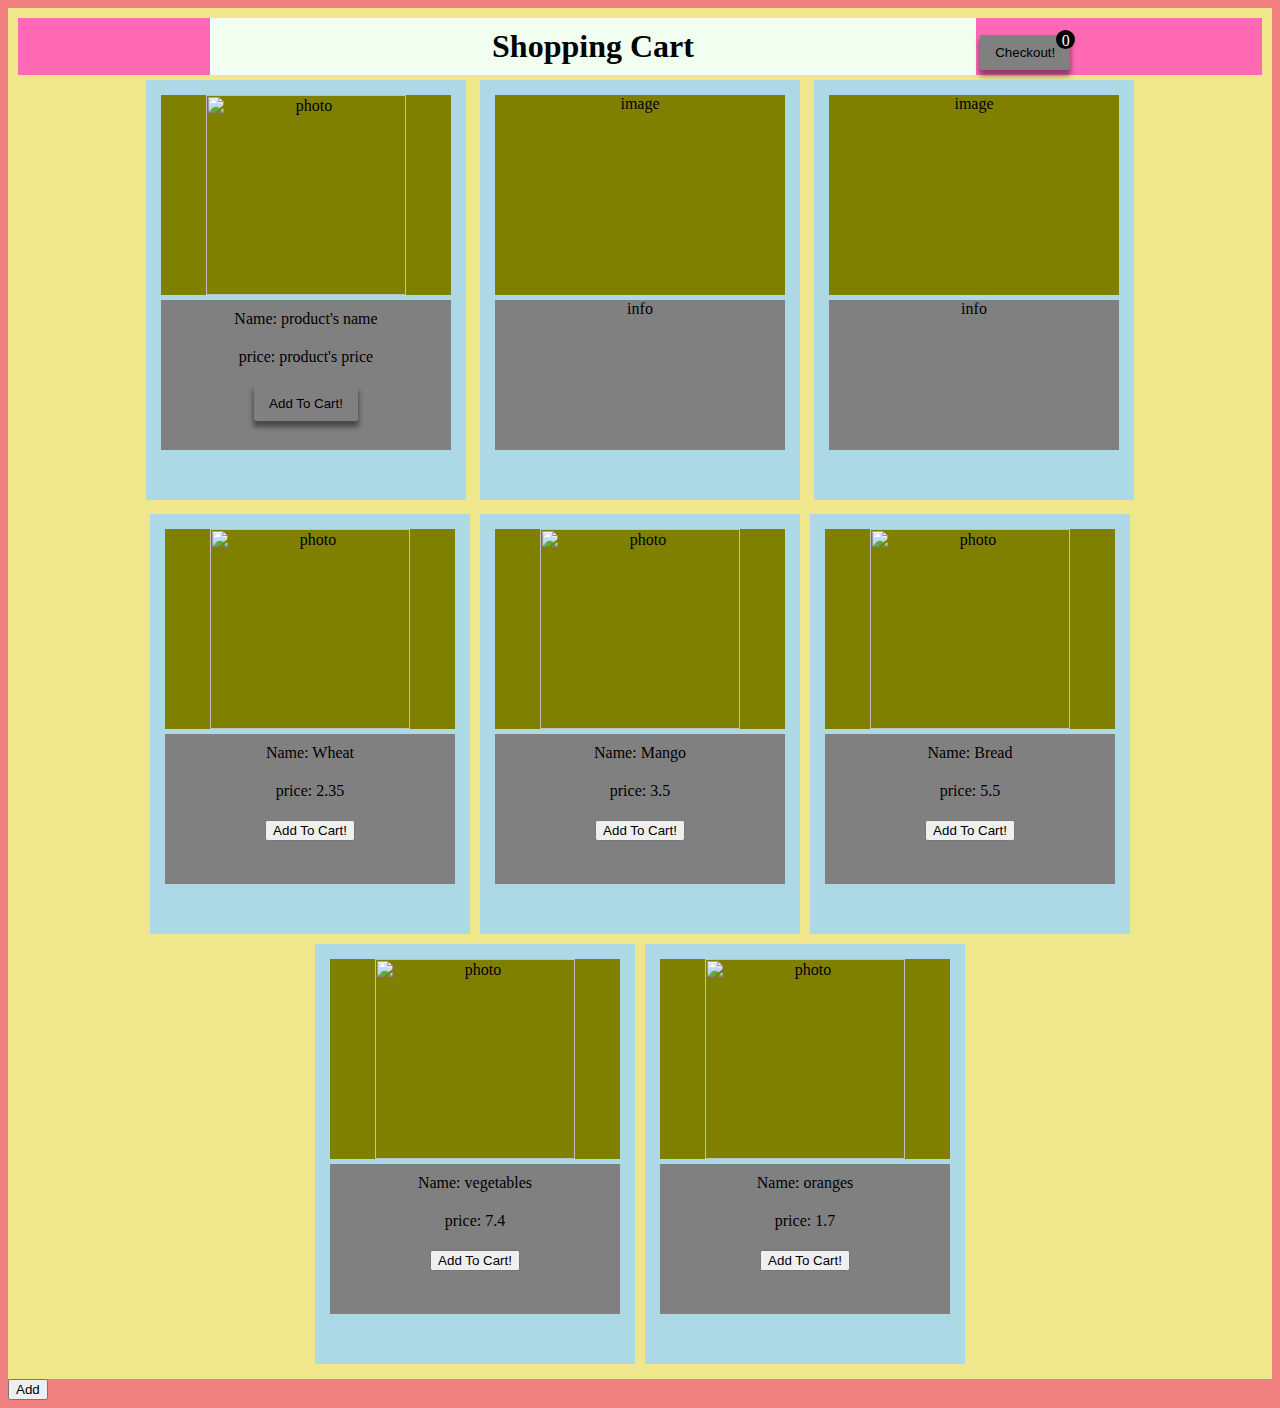
==== index.html @ 9b8176d3 "project updated" ====
<html lang="en">
<head>
    <meta charset="UTF-8">
    <meta name="viewport" content="width=device-width, initial-scale=1.0">
    <meta http-equiv="X-UA-Compatible" content="ie=edge">
    <link rel="stylesheet" href="index.css">
    <script type="text/javascript" defer src="index.js" ></script>
    <title>Document</title>
</head>
<body>
    <div class="container">
        <div class="title-container">
            <h1>Shopping Cart </h1>
            <div style="display: inline-block; position: relative;">
                <button class="checkout-btn" onclick="onCheckoutClick()">Checkout!</button>
                <div class="babage">0</div>
            </div>
        </div>
        
        <div class="items-Container">
            <div class="image-container">
                <img class="avatar" src="../assets/avatar.png" alt="photo">
            </div>
            <div class="info-container">
                <div class="info">Name: product's name</div>
                <div class="info">price: product's price</div>
                <div class="info"><button class="checkout-btn">Add To Cart!</button></div>
            </div>
        </div>
        <div class="items-Container">
            <div class="image-container">
                image
            </div>
            <div class="info-container">
                info
            </div>
        </div>
        <div class="items-Container">
            <div class="image-container">
                image
            </div>
            <div class="info-container">
                info
            </div>
        </div>
    </div>

    <div class="popup-container">
        <h2>CheckOut!</h2>
        <div class="picked-items">
            <div class="picked-item">
                <table class="items-table">
                    <tr>
                        <td>1</td>
                        <td>testName</td>
                        <td>1.1</td>
                        <td>
                           <input onChange="onQuantityChange(event)" class="quantity" name="quantity" type="number" value="1" min="1" max="10"  style="width: 40px;">
                        </td>
                        <td>
                            <button class="remove-item">remove</button>
                        </td>
                    </tr>

                    <tr>
                        <td>1</td>
                        <td>test</td>
                        <td>2.1</td>
                        <td><input onChange="onQuantityChange(event)" class="quantity" name="quantity" type="number" value="1" min="1" max="10"  style="width: 40px;"></td>
                        <td>
                            <button class="remove-item">remove</button>
                        </td>
                    </tr>
                </table>
                <!--<span>testName</span> <span>tesPrice</span> <input type="number" value="1" min="1" max="10"  style="width: 40px;">-->
            </div>
        </div>

        <div>
            <table class="totals-table">
                <tr>
                    <td>Total Items</td>
                    <td name="total-items">0</td>
                </tr>

                <tr>
                    <td>Total Price</td>
                    <td name="total-price">0</td>
                </tr>
            </table>
            <button class="order-now" onclick="orderNow()">order Now!</button>
        </div>
    </div>

    <div id="background" class="popup_back-Container"></div>

    <div name="addTest">
        <button name="add" >Add</button>
    </div>

    
</body>
</html>
---- index.css ----
body{
    z-index: 0;
    background-color: lightcoral;
    overflow: auto;
}

span{
    margin-left: 20px;
    margin-right: 20px;
}

.container{
    text-align: center;
    background-color: khaki;
    padding: 10px;
    z-index: 1;
    position: relative;
}

.title-container{
    background-color: hotpink;
}

h1{
    background-color: honeydew;
    padding: 10px;
    width: 60%;
    left: 0;
    right: 0;
    margin: auto;
    display: inline-block;
}

.checkout-btn{
    background-color: grey;
    padding: 10px 15px;
    border: none;
    display: inline-block;
    border-radius: 2px;
    margin-left: 100px;
    -webkit-box-shadow: 0px 5px 5px 1px rgba(0,0,0,0.43);
    -moz-box-shadow: 0px 5px 5px 1px rgba(0,0,0,0.43);
    box-shadow: 0px 5px 5px 1px rgba(0,0,0,0.43);
    left: 0;
    right: 0;
    margin: auto;
}

.checkout-btn:hover{
    background-color: khaki;
}

.items-Container{
    background-color: lightblue;
    width: 300px;
    height: 400px;
    overflow: auto;
    display: inline-block;
    padding: 10px;
    margin: 5px;
}

.image-Container{
    background-color: olive;
    width: 290px;
    height: 200px;
    display: block;
    margin: 5px;
    overflow: hidden;
}

.info-container{
    background-color: gray;
    width: 290px;
    height: 150px;
    display: block;
    margin: 5px;
}

.info{
    padding: 10px;
}

.popup-container{
    background-color: khaki;
    width: 50%;
    height: 400px;
    text-align: center;
    right: 0;
    left: 0;
    margin: auto;
    z-index: 3;
    top: 10%;
    position: fixed;
    -webkit-box-shadow: 0px 5px 5px 1px rgba(0,0,0,0.43);
    -moz-box-shadow: 0px 5px 5px 1px rgba(0,0,0,0.43);
    box-shadow: 0px 5px 5px 1px rgba(0,0,0,0.43);
    visibility: hidden;
    opacity: 0;
    overflow: auto;
    transition: all .5s;
}
@media only screen and (max-width: 700px){
    .popup-container{
        width: 90%;
    }
}

.avatar{
    height: inherit;
    width: auto;
}

.popup_back-Container{
    background-color: grey;
    opacity: 0.5;
    width: 100%;
    top: 0;
    bottom: 0;
    z-index: 2;
    visibility: hidden;
    position: fixed;
}

.babage{
    background-color: black;
    color: white;
    width: 15px;
    height: 15px;
    position: absolute;
    top: -5;
    right: -5;
    border-radius: 50%;
    padding: 2px;
}

.picked-items{
    background-color: brown;
    width: 100%;
    overflow: auto;
}

.picked-item{
    padding: 10px;

}

table {
    text-align: center;
    background-color: orange;
    left: 0;
    right: 0;
    margin: auto;
    width: inherit;
    transition: all 1s;
    border-collapse: collapse;
}

tr {
    transition: all 1s;
}

td {
    background-color: orchid;
    width: 80px;
    border: 1px solid black;
}

tr td {
    padding: 0;
}

tr td div {
    max-height: 0;
    overflow: hidden;
    transition: all .5s;
    box-sizing: border-box;
    padding: 0 10px;
}

.active td div{
    max-height: 100px;
    max-height: 100px;
    padding: 10px 10px;
    transition: all 1s;
}


.totals-table{
    margin-top: 10px;
}

.totals-table tr td {
    padding: 10px 40px;
}

.order-now{
    margin-top: 10px;
    background-color: white;
    -webkit-box-shadow: 0px 5px 5px 1px rgba(0,0,0,0.43);
    -moz-box-shadow: 0px 5px 5px 1px rgba(0,0,0,0.43);
    box-shadow: 0px 5px 5px 1px rgba(0,0,0,0.43);
    border: none;
    padding: 10px 80px;
    transition: all .2s;
    border-radius: 4px;
}

.order-now:hover{
    cursor: pointer;
    transform: scale(1);
    font-size: large;
}

.remove-item{
    margin-top: 10px;
    background-color: white;
    -webkit-box-shadow: 0px 5px 5px 1px rgba(0,0,0,0.43);
    -moz-box-shadow: 0px 5px 5px 1px rgba(0,0,0,0.43);
    box-shadow: 0px 5px 5px 1px rgba(0,0,0,0.43);
    border: none;
    padding: 5px 10px;
    transition: all .2s;
    border-radius: 4px;
}

.remove-item:hover{
    cursor: pointer;
    transform: scale(1);
    font-size: large;
}
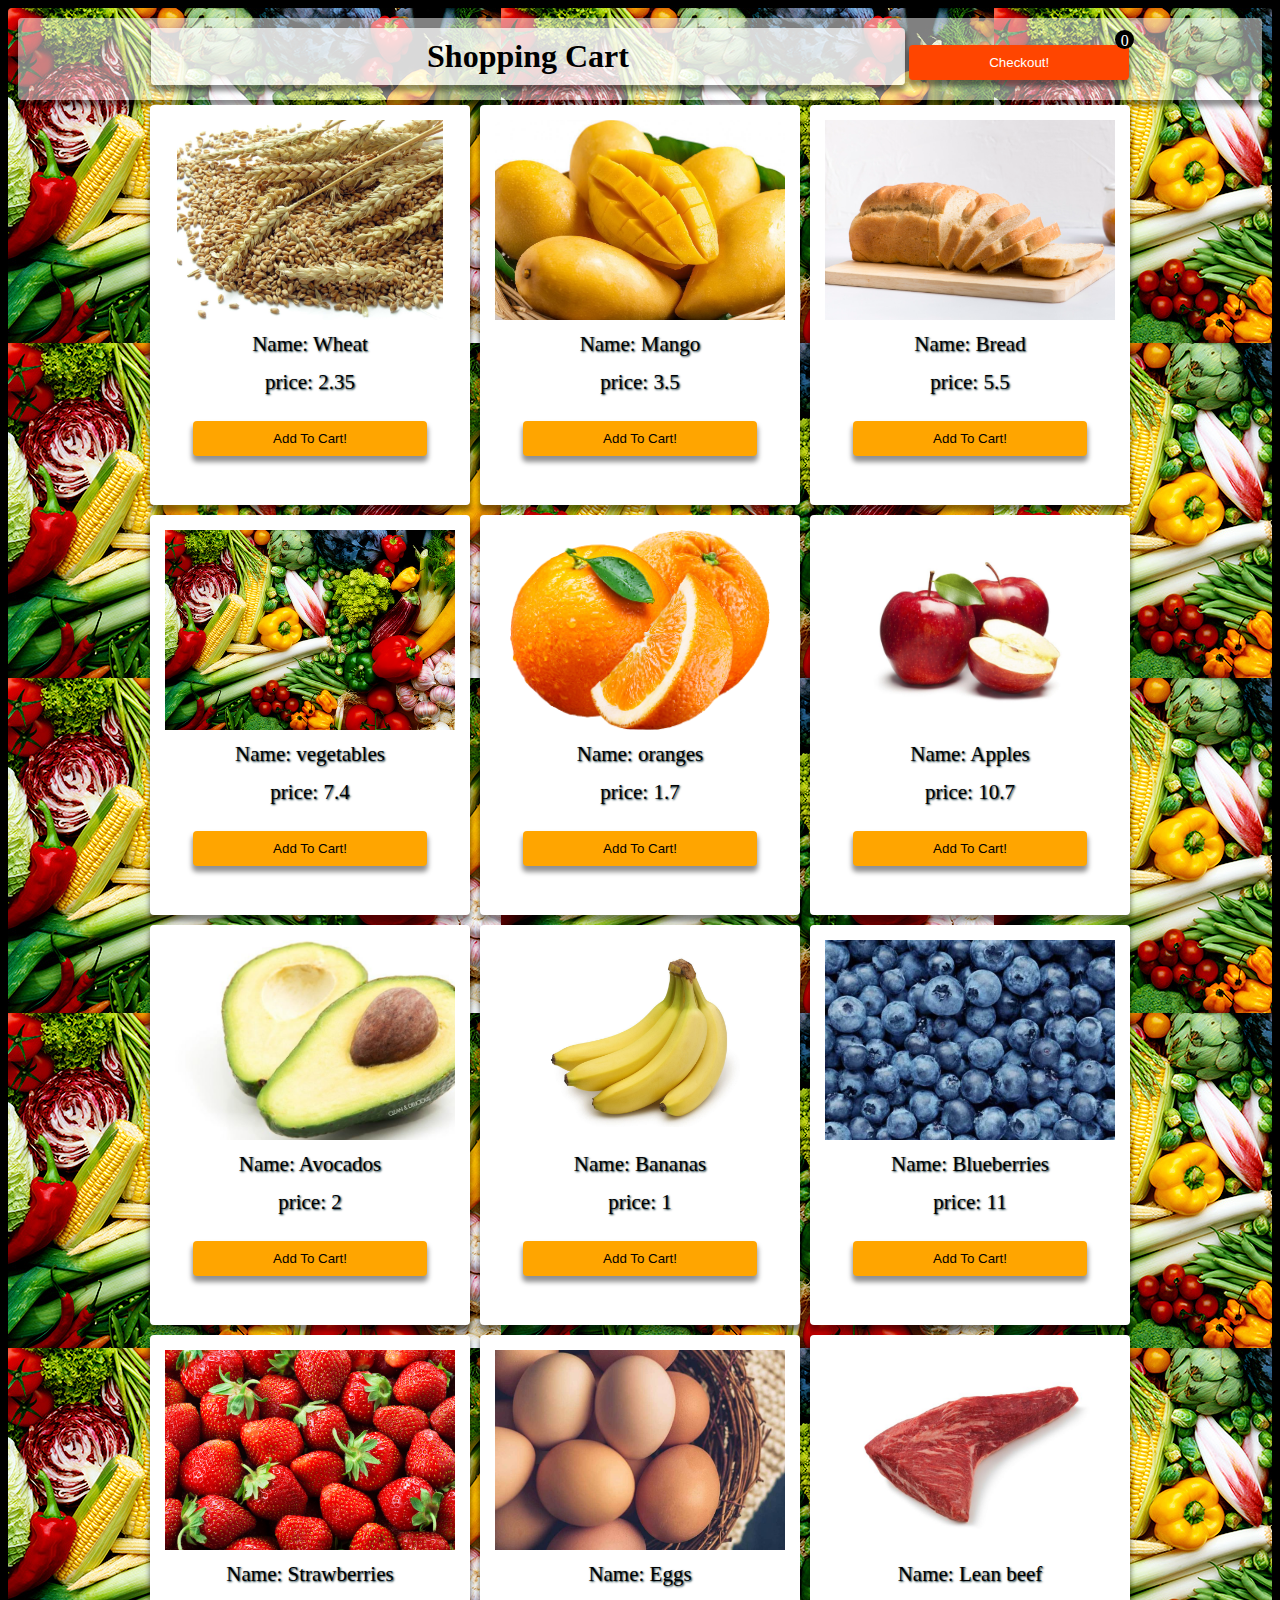
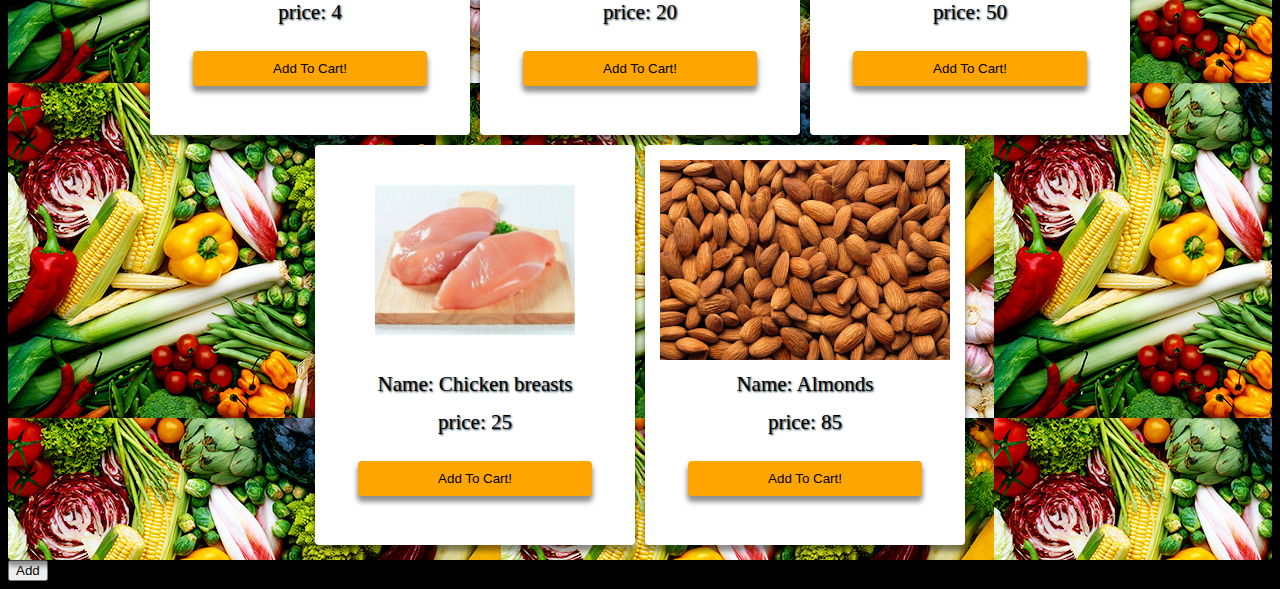
==== commit c7dc7214: "add some products data and remved major bugs." ====
--- a/index.html
+++ b/index.html
@@ -17,6 +17,7 @@
             </div>
         </div>
         
+        <!--
         <div class="items-Container">
             <div class="image-container">
                 <img class="avatar" src="../assets/avatar.png" alt="photo">
@@ -43,6 +44,8 @@
                 info
             </div>
         </div>
+
+            -->
     </div>
 
     <div class="popup-container">
--- a/index.css
+++ b/index.css
@@ -1,7 +1,12 @@
+:root{
+    --border-radius: 4px;
+}
+
+
 body{
     z-index: 0;
-    background-color: lightcoral;
     overflow: auto;
+    background-color: black;
 }
 
 span{
@@ -11,28 +16,41 @@
 
 .container{
     text-align: center;
-    background-color: khaki;
     padding: 10px;
     z-index: 1;
     position: relative;
+    border-radius: 4px;
+    background-image: url(images/intro_cream_of_crop.jpg);
+    -webkit-box-shadow: 0px 5px 5px 1px rgba(0,0,0,0.43);
+    -moz-box-shadow: 0px 5px 5px 1px rgba(0,0,0,0.43);
+    box-shadow: 0px 5px 5px 1px rgba(0,0,0,0.43);
 }
 
 .title-container{
-    background-color: hotpink;
+    background: rgba(255, 255, 255, 0.5);
+    -webkit-box-shadow: 0px 5px 5px 1px rgba(0,0,0,0.43);
+    -moz-box-shadow: 0px 5px 5px 1px rgba(0,0,0,0.43);
+    box-shadow: 0px 5px 5px 1px rgba(0,0,0,0.43);
+    padding: 10px;
+    border-radius: 4px;
 }
 
 h1{
-    background-color: honeydew;
+    background: rgba(255, 255, 255, 0.7);
     padding: 10px;
     width: 60%;
     left: 0;
     right: 0;
     margin: auto;
     display: inline-block;
-}
-
+    border-radius: var(--border-radius);
+    -webkit-box-shadow: 0px 5px 5px 1px rgba(0,0,0,0.43);
+    -moz-box-shadow: 0px 5px 5px 1px rgba(0,0,0,0.43);
+    box-shadow: 0px 5px 5px 1px rgba(0,0,0,0.43);
+}
+/*
 .checkout-btn{
-    background-color: grey;
+    background-color: white;
     padding: 10px 15px;
     border: none;
     display: inline-block;
@@ -49,19 +67,45 @@
 .checkout-btn:hover{
     background-color: khaki;
 }
+*/
+
+.checkout-btn{
+    margin-top: 10px;
+    margin-bottom: 10px;
+    background-color: orangered;
+    -webkit-box-shadow: 0px 5px 5px 1px rgba(0,0,0,0.43);
+    -moz-box-shadow: 0px 5px 5px 1px rgba(0,0,0,0.43);
+    box-shadow: 0px 5px 5px 1px rgba(0,0,0,0.43);
+    border: none;
+    padding: 10px 80px;
+    transition: all .2s;
+    border-radius: 4px;
+    color: white;
+}
+
+.checkout-btn:hover{
+    cursor: pointer;
+    transform: scale(1);
+    font-size: large;
+}
+
 
 .items-Container{
-    background-color: lightblue;
+    background-color: white;
     width: 300px;
-    height: 400px;
+    height: 380px;
     overflow: auto;
     display: inline-block;
     padding: 10px;
     margin: 5px;
+    -webkit-box-shadow: 0px 5px 5px 1px rgba(0,0,0,0.43);
+    -moz-box-shadow: 0px 5px 5px 1px rgba(0,0,0,0.43);
+    box-shadow: 0px 5px 5px 1px rgba(0,0,0,0.43);
+    border-radius: 4px;
+    transition: all 1s;
 }
 
 .image-Container{
-    background-color: olive;
     width: 290px;
     height: 200px;
     display: block;
@@ -70,21 +114,30 @@
 }
 
 .info-container{
-    background-color: gray;
     width: 290px;
     height: 150px;
     display: block;
     margin: 5px;
 }
 
+
+.items-Container:hover{
+    transform: scale(1.1);
+    cursor: pointer;
+}
+
+.info-container div{
+    color: black; font-family: 'Rouge Script', cursive; font-size: 21px; font-weight: normal; line-height: 18px;  text-align: center; text-shadow: 1px 1px 2px #082b34;
+}
+
 .info{
     padding: 10px;
 }
 
 .popup-container{
-    background-color: khaki;
+    background-color: white;
     width: 50%;
-    height: 400px;
+    height: 600px;
     text-align: center;
     right: 0;
     left: 0;
@@ -99,7 +152,9 @@
     opacity: 0;
     overflow: auto;
     transition: all .5s;
-}
+    border-radius: 4px;
+}
+
 @media only screen and (max-width: 700px){
     .popup-container{
         width: 90%;
@@ -135,7 +190,6 @@
 }
 
 .picked-items{
-    background-color: brown;
     width: 100%;
     overflow: auto;
 }
@@ -147,23 +201,25 @@
 
 table {
     text-align: center;
-    background-color: orange;
     left: 0;
     right: 0;
     margin: auto;
     width: inherit;
     transition: all 1s;
     border-collapse: collapse;
+
 }
 
 tr {
     transition: all 1s;
+    -webkit-box-shadow: 0px 5px 5px 1px rgba(0,0,0,0.43);
+    -moz-box-shadow: 0px 5px 5px 1px rgba(0,0,0,0.43);
+    box-shadow: 0px 5px 5px 1px rgba(0,0,0,0.43);
 }
 
 td {
-    background-color: orchid;
     width: 80px;
-    border: 1px solid black;
+    border-bottom: 2px solid white;
 }
 
 tr td {
@@ -196,7 +252,8 @@
 
 .order-now{
     margin-top: 10px;
-    background-color: white;
+    margin-bottom: 10px;
+    background-color: orange;
     -webkit-box-shadow: 0px 5px 5px 1px rgba(0,0,0,0.43);
     -moz-box-shadow: 0px 5px 5px 1px rgba(0,0,0,0.43);
     box-shadow: 0px 5px 5px 1px rgba(0,0,0,0.43);
@@ -212,9 +269,11 @@
     font-size: large;
 }
 
+
 .remove-item{
     margin-top: 10px;
-    background-color: white;
+    color: white;
+    background-color: red;
     -webkit-box-shadow: 0px 5px 5px 1px rgba(0,0,0,0.43);
     -moz-box-shadow: 0px 5px 5px 1px rgba(0,0,0,0.43);
     box-shadow: 0px 5px 5px 1px rgba(0,0,0,0.43);
@@ -228,4 +287,27 @@
     cursor: pointer;
     transform: scale(1);
     font-size: large;
+}
+
+.add_to_cart{
+    margin-top: 10px;
+    margin-bottom: 10px;
+    background-color: orange;
+    -webkit-box-shadow: 0px 5px 5px 1px rgba(0,0,0,0.43);
+    -moz-box-shadow: 0px 5px 5px 1px rgba(0,0,0,0.43);
+    box-shadow: 0px 5px 5px 1px rgba(0,0,0,0.43);
+    border: none;
+    padding: 10px 80px;
+    transition: all .2s;
+    border-radius: 4px;
+}
+
+.add_to_cart:hover{
+    cursor: pointer;
+    transform: scale(1);
+    font-size: large;
+}
+
+.picked_item{
+    padding: 10px;
 }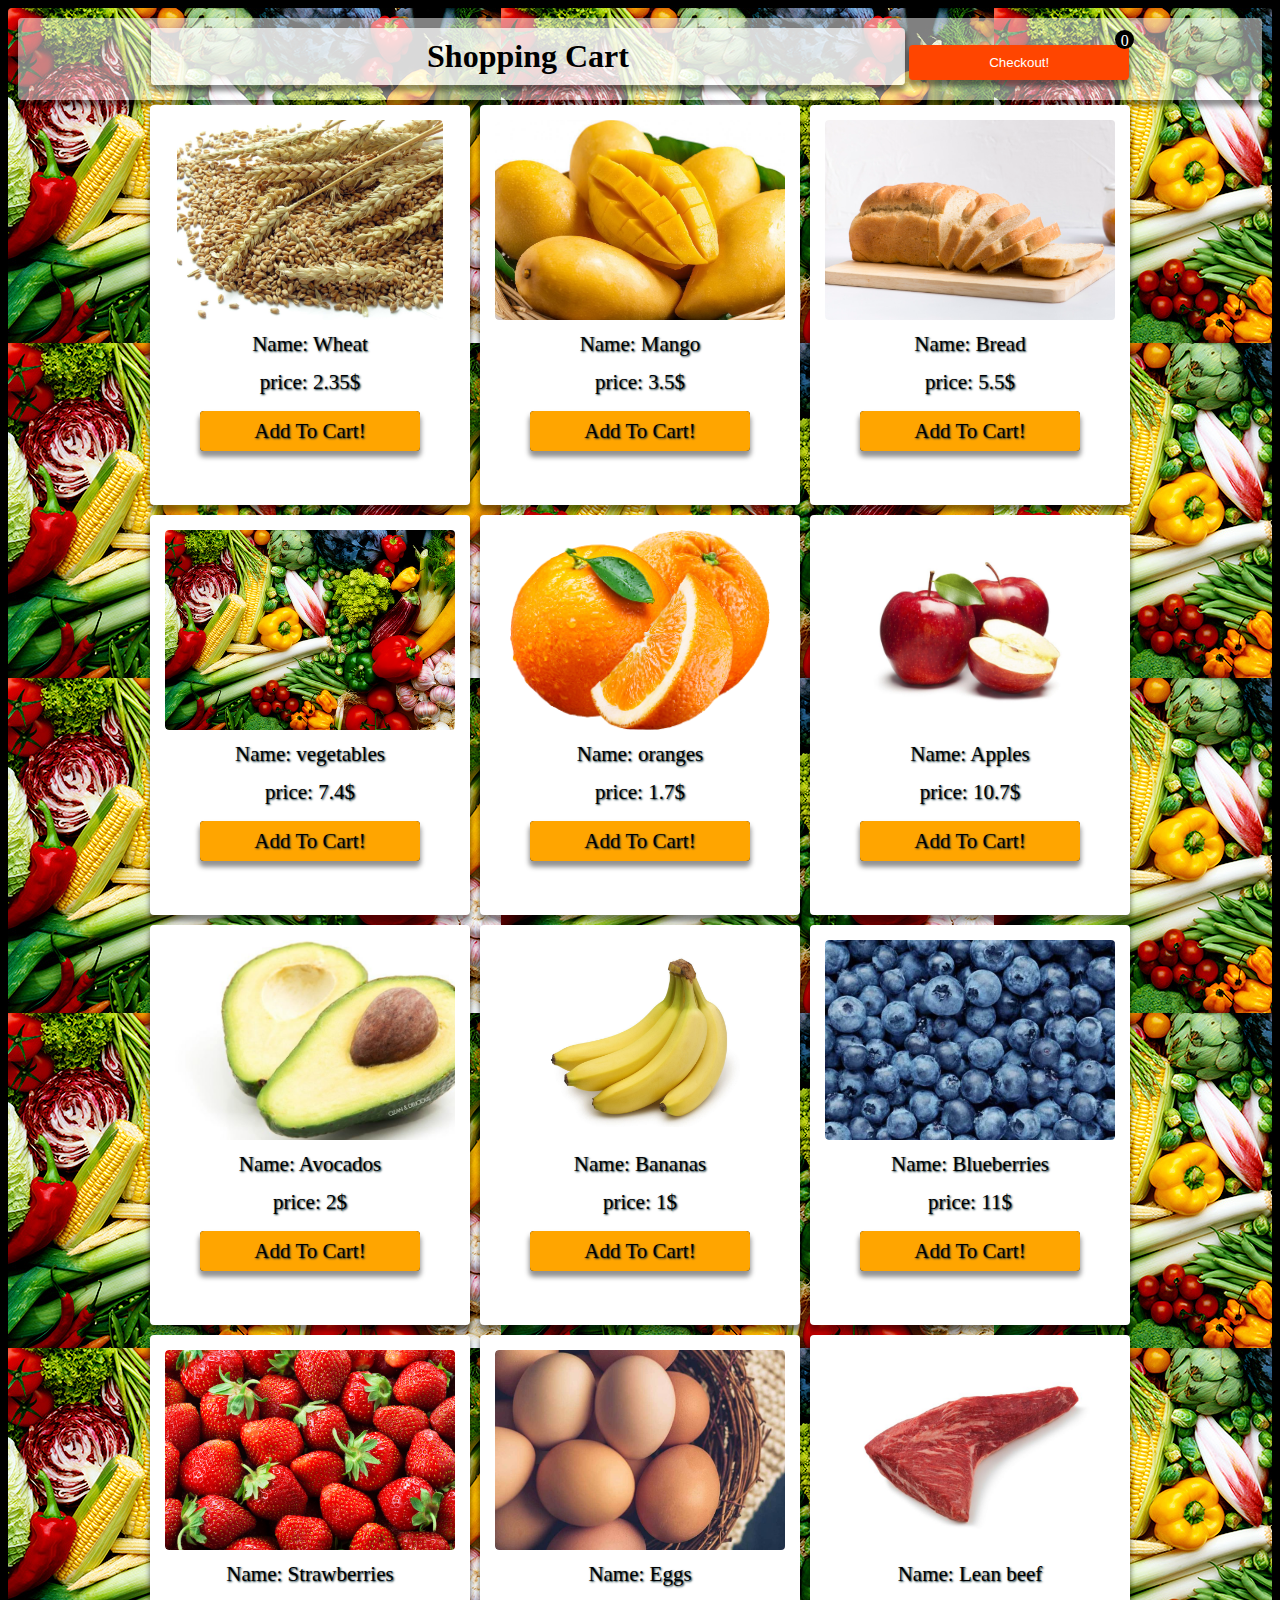
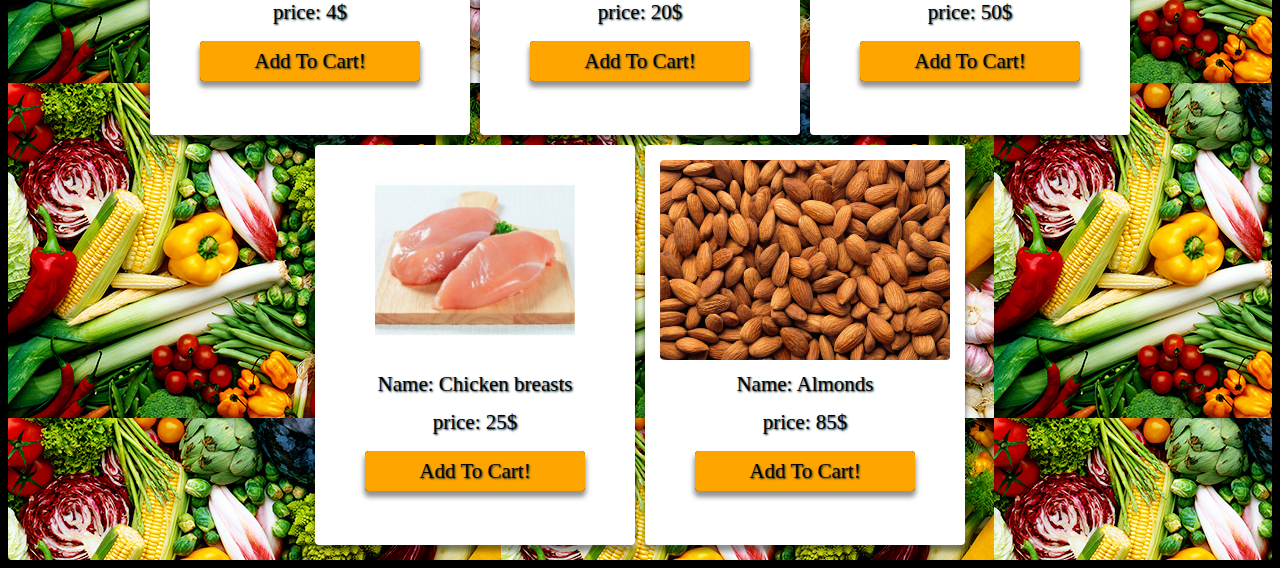
==== commit 5cc8f073: "removed unnecessary statements, cleaned the code and fixed some bugs" ====
--- a/index.html
+++ b/index.html
@@ -16,36 +16,6 @@
                 <div class="babage">0</div>
             </div>
         </div>
-        
-        <!--
-        <div class="items-Container">
-            <div class="image-container">
-                <img class="avatar" src="../assets/avatar.png" alt="photo">
-            </div>
-            <div class="info-container">
-                <div class="info">Name: product's name</div>
-                <div class="info">price: product's price</div>
-                <div class="info"><button class="checkout-btn">Add To Cart!</button></div>
-            </div>
-        </div>
-        <div class="items-Container">
-            <div class="image-container">
-                image
-            </div>
-            <div class="info-container">
-                info
-            </div>
-        </div>
-        <div class="items-Container">
-            <div class="image-container">
-                image
-            </div>
-            <div class="info-container">
-                info
-            </div>
-        </div>
-
-            -->
     </div>
 
     <div class="popup-container">
@@ -75,7 +45,6 @@
                         </td>
                     </tr>
                 </table>
-                <!--<span>testName</span> <span>tesPrice</span> <input type="number" value="1" min="1" max="10"  style="width: 40px;">-->
             </div>
         </div>
 
@@ -91,16 +60,9 @@
                     <td name="total-price">0</td>
                 </tr>
             </table>
-            <button class="order-now" onclick="orderNow()">order Now!</button>
+            <button class="order-now" onclick="orderNow()">Order Now!</button>
         </div>
     </div>
-
     <div id="background" class="popup_back-Container"></div>
-
-    <div name="addTest">
-        <button name="add" >Add</button>
-    </div>
-
-    
 </body>
 </html>--- a/index.css
+++ b/index.css
@@ -1,7 +1,8 @@
 :root{
     --border-radius: 4px;
-}
-
+    --container-z-index: 1;
+    --popup-container-z-index: 10;
+}
 
 body{
     z-index: 0;
@@ -17,13 +18,14 @@
 .container{
     text-align: center;
     padding: 10px;
-    z-index: 1;
+    z-index: var(--container-z-index);
     position: relative;
     border-radius: 4px;
     background-image: url(images/intro_cream_of_crop.jpg);
     -webkit-box-shadow: 0px 5px 5px 1px rgba(0,0,0,0.43);
     -moz-box-shadow: 0px 5px 5px 1px rgba(0,0,0,0.43);
     box-shadow: 0px 5px 5px 1px rgba(0,0,0,0.43);
+    overflow: auto;
 }
 
 .title-container{
@@ -48,26 +50,6 @@
     -moz-box-shadow: 0px 5px 5px 1px rgba(0,0,0,0.43);
     box-shadow: 0px 5px 5px 1px rgba(0,0,0,0.43);
 }
-/*
-.checkout-btn{
-    background-color: white;
-    padding: 10px 15px;
-    border: none;
-    display: inline-block;
-    border-radius: 2px;
-    margin-left: 100px;
-    -webkit-box-shadow: 0px 5px 5px 1px rgba(0,0,0,0.43);
-    -moz-box-shadow: 0px 5px 5px 1px rgba(0,0,0,0.43);
-    box-shadow: 0px 5px 5px 1px rgba(0,0,0,0.43);
-    left: 0;
-    right: 0;
-    margin: auto;
-}
-
-.checkout-btn:hover{
-    background-color: khaki;
-}
-*/
 
 .checkout-btn{
     margin-top: 10px;
@@ -88,7 +70,6 @@
     transform: scale(1);
     font-size: large;
 }
-
 
 .items-Container{
     background-color: white;
@@ -111,6 +92,7 @@
     display: block;
     margin: 5px;
     overflow: hidden;
+    border-radius: 4px;
 }
 
 .info-container{
@@ -118,6 +100,7 @@
     height: 150px;
     display: block;
     margin: 5px;
+    text-align: center;
 }
 
 
@@ -126,8 +109,14 @@
     cursor: pointer;
 }
 
-.info-container div{
-    color: black; font-family: 'Rouge Script', cursive; font-size: 21px; font-weight: normal; line-height: 18px;  text-align: center; text-shadow: 1px 1px 2px #082b34;
+.info-container, .productName, .productPrice{
+    color: black;
+    font-family: 'Rouge Script', cursive;
+    font-size: 21px;
+    font-weight: normal;
+    line-height: 18px;
+    text-align: center;
+    text-shadow: 1px 1px 2px #082b34;
 }
 
 .info{
@@ -137,12 +126,12 @@
 .popup-container{
     background-color: white;
     width: 50%;
-    height: 600px;
+    height: 80%;
     text-align: center;
     right: 0;
     left: 0;
     margin: auto;
-    z-index: 3;
+    z-index: var(--popup-container-z-index);
     top: 10%;
     position: fixed;
     -webkit-box-shadow: 0px 5px 5px 1px rgba(0,0,0,0.43);
@@ -160,10 +149,26 @@
         width: 90%;
     }
 }
+@media only screen and (min-width: 700px) and (max-width: 800px){
+    .popup-container{
+        width: 80%;
+    }
+}
+@media only screen and (min-width: 800px) and (max-width: 900px){
+    .popup-container{
+        width: 70%;
+    }
+}
+@media only screen and (min-width: 900px) and (max-width: 1000px){
+    .popup-container{
+        width: 60%;
+    }
+}
 
 .avatar{
     height: inherit;
     width: auto;
+    border-radius: 4px;
 }
 
 .popup_back-Container{
@@ -241,7 +246,6 @@
     transition: all 1s;
 }
 
-
 .totals-table{
     margin-top: 10px;
 }
@@ -269,7 +273,6 @@
     font-size: large;
 }
 
-
 .remove-item{
     margin-top: 10px;
     color: white;
@@ -289,25 +292,69 @@
     font-size: large;
 }
 
+.picked_item{
+    padding: 10px;
+}
+
+.cartProductImg{
+    width: 50px;
+    height: 40px;
+    border-radius: 4px;
+}
+
 .add_to_cart{
-    margin-top: 10px;
-    margin-bottom: 10px;
+    position: relative;
+    width: 220px;
+    height: 40px;
+    background-color: black;
+    transition: all 1s;
+    line-height: 40px;
+    text-align: center;
+    overflow: hidden;
+    border-radius: 4px;
+    left: 0;
+    right: 0;
+    margin: auto;
+    -webkit-box-shadow: 0px 5px 5px 1px rgba(0,0,0,0.43);
+-moz-box-shadow: 0px 5px 5px 1px rgba(0,0,0,0.43);
+box-shadow: 0px 5px 5px 1px rgba(0,0,0,0.43);
+
+}
+
+.add_to_cart:hover{
+    font-size: large;
+    cursor: pointer;
+    transform: scale(1.1);
+}
+
+.imageOK{
+    position: relative;
+    width: calc(inherit - 50%);
+    height: inherit;
+}
+
+.cover{
     background-color: orange;
-    -webkit-box-shadow: 0px 5px 5px 1px rgba(0,0,0,0.43);
-    -moz-box-shadow: 0px 5px 5px 1px rgba(0,0,0,0.43);
-    box-shadow: 0px 5px 5px 1px rgba(0,0,0,0.43);
-    border: none;
-    padding: 10px 80px;
-    transition: all .2s;
-    border-radius: 4px;
-}
-
-.add_to_cart:hover{
-    cursor: pointer;
-    transform: scale(1);
-    font-size: large;
-}
-
-.picked_item{
-    padding: 10px;
-}+    position: absolute;
+    width: inherit;
+    height: inherit;
+    transition: all 1s;
+    text-align: center;
+    line-height: inherit;
+    top: 0;
+    color: black;
+    font-family: 'Rouge Script', cursive;
+    font-size: 21px;
+    font-weight: normal;
+    text-align: center;
+    text-shadow: 1px 1px 2px #082b34;
+    
+}
+
+.moveCover {
+    transition: all 1s;
+    transform: translateX(220px);
+    font-size: large;
+}
+
+
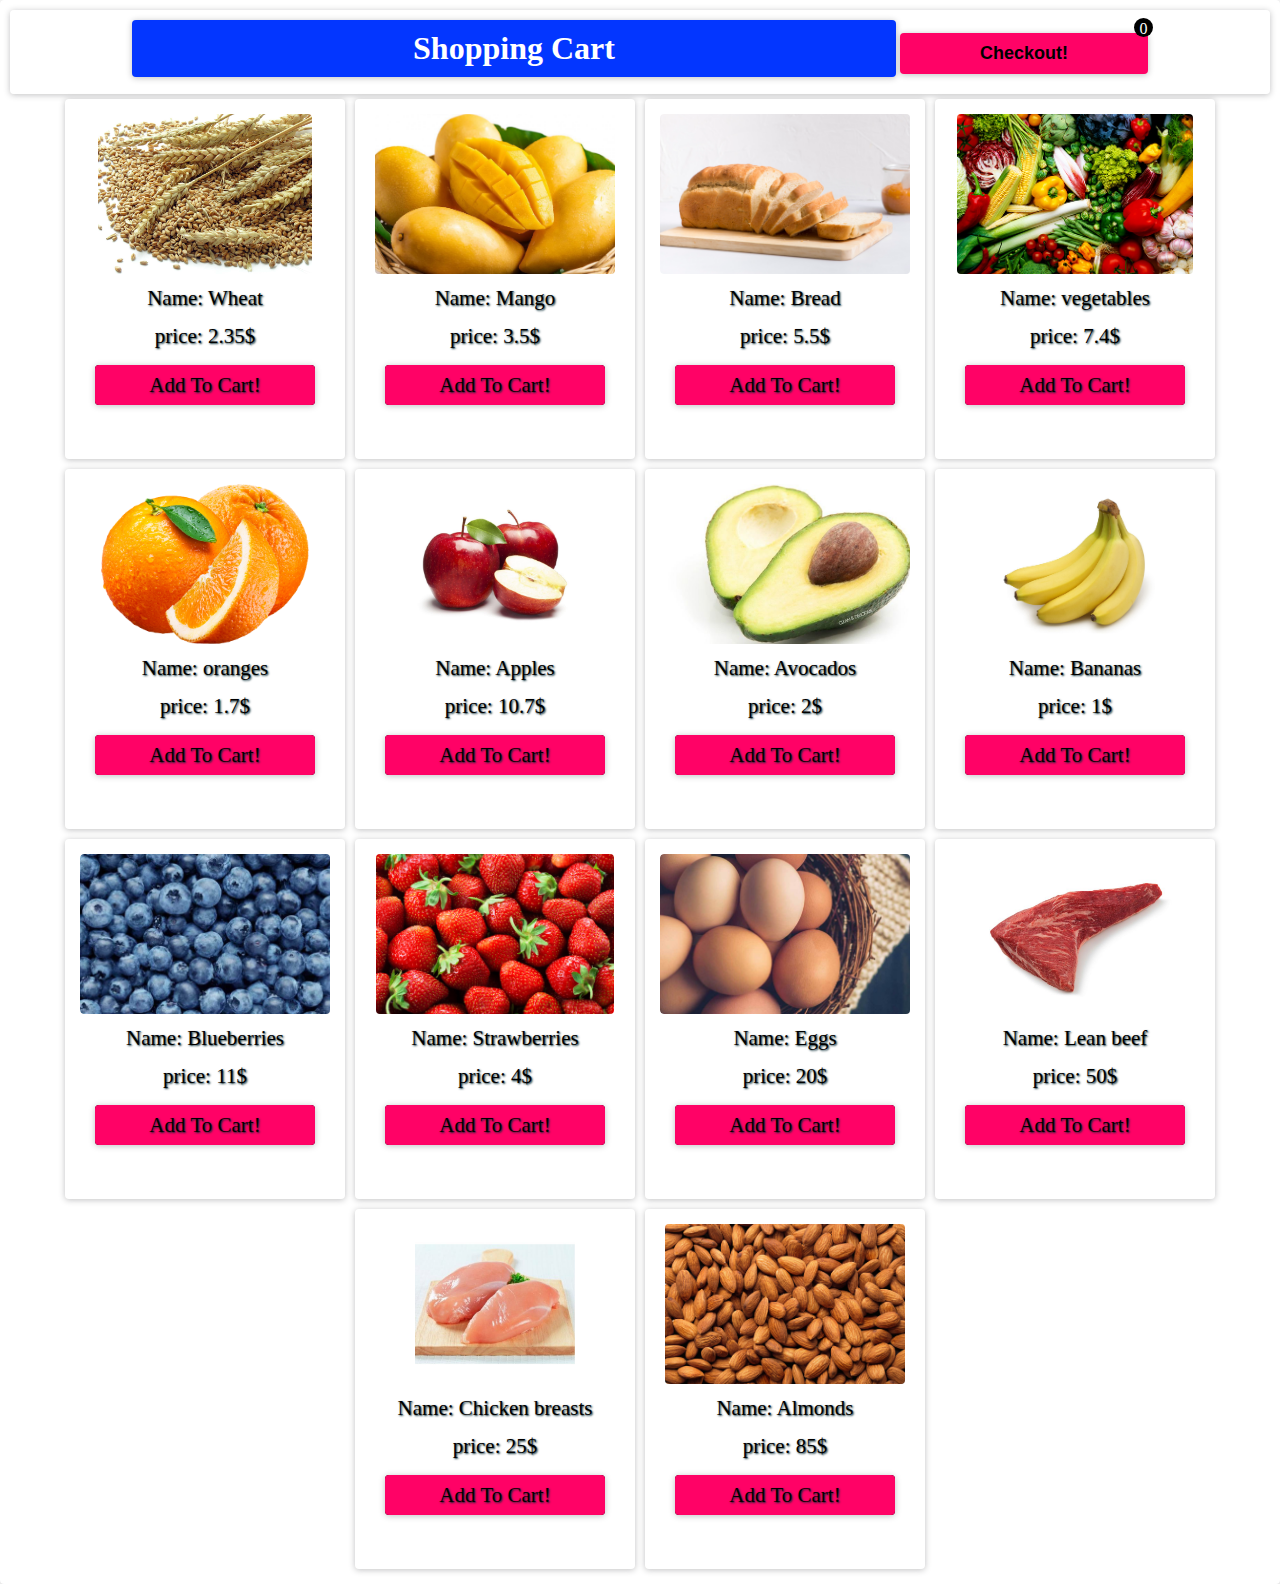
==== commit daffe9c5: "bug fixes." ====
--- a/index.html
+++ b/index.html
@@ -3,6 +3,7 @@
     <meta charset="UTF-8">
     <meta name="viewport" content="width=device-width, initial-scale=1.0">
     <meta http-equiv="X-UA-Compatible" content="ie=edge">
+    <link rel="stylesheet" href="./fontawesome-free-5.12.1-web/css/all.min.css">
     <link rel="stylesheet" href="index.css">
     <script type="text/javascript" defer src="index.js" ></script>
     <title>Document</title>
@@ -19,7 +20,7 @@
     </div>
 
     <div class="popup-container">
-        <h2>CheckOut!</h2>
+        <h2>CheckOut!<i class="fas fa-times" onclick="hideCheckOut()"></i></h2>
         <div class="picked-items">
             <div class="picked-item">
                 <table class="items-table">
--- a/fontawesome-free-5.12.1-web/css/all.min.css
+++ b/fontawesome-free-5.12.1-web/css/all.min.css
@@ -0,0 +1,5 @@
+/*!
+ * Font Awesome Free 5.12.1 by @fontawesome - https://fontawesome.com
+ * License - https://fontawesome.com/license/free (Icons: CC BY 4.0, Fonts: SIL OFL 1.1, Code: MIT License)
+ */
+.fa,.fab,.fad,.fal,.far,.fas{-moz-osx-font-smoothing:grayscale;-webkit-font-smoothing:antialiased;display:inline-block;font-style:normal;font-variant:normal;text-rendering:auto;line-height:1}.fa-lg{font-size:1.33333em;line-height:.75em;vertical-align:-.0667em}.fa-xs{font-size:.75em}.fa-sm{font-size:.875em}.fa-1x{font-size:1em}.fa-2x{font-size:2em}.fa-3x{font-size:3em}.fa-4x{font-size:4em}.fa-5x{font-size:5em}.fa-6x{font-size:6em}.fa-7x{font-size:7em}.fa-8x{font-size:8em}.fa-9x{font-size:9em}.fa-10x{font-size:10em}.fa-fw{text-align:center;width:1.25em}.fa-ul{list-style-type:none;margin-left:2.5em;padding-left:0}.fa-ul>li{position:relative}.fa-li{left:-2em;position:absolute;text-align:center;width:2em;line-height:inherit}.fa-border{border:.08em solid #eee;border-radius:.1em;padding:.2em .25em .15em}.fa-pull-left{float:left}.fa-pull-right{float:right}.fa.fa-pull-left,.fab.fa-pull-left,.fal.fa-pull-left,.far.fa-pull-left,.fas.fa-pull-left{margin-right:.3em}.fa.fa-pull-right,.fab.fa-pull-right,.fal.fa-pull-right,.far.fa-pull-right,.fas.fa-pull-right{margin-left:.3em}.fa-spin{-webkit-animation:fa-spin 2s linear infinite;animation:fa-spin 2s linear infinite}.fa-pulse{-webkit-animation:fa-spin 1s steps(8) infinite;animation:fa-spin 1s steps(8) infinite}@-webkit-keyframes fa-spin{0%{-webkit-transform:rotate(0deg);transform:rotate(0deg)}to{-webkit-transform:rotate(1turn);transform:rotate(1turn)}}@keyframes fa-spin{0%{-webkit-transform:rotate(0deg);transform:rotate(0deg)}to{-webkit-transform:rotate(1turn);transform:rotate(1turn)}}.fa-rotate-90{-ms-filter:"progid:DXImageTransform.Microsoft.BasicImage(rotation=1)";-webkit-transform:rotate(90deg);transform:rotate(90deg)}.fa-rotate-180{-ms-filter:"progid:DXImageTransform.Microsoft.BasicImage(rotation=2)";-webkit-transform:rotate(180deg);transform:rotate(180deg)}.fa-rotate-270{-ms-filter:"progid:DXImageTransform.Microsoft.BasicImage(rotation=3)";-webkit-transform:rotate(270deg);transform:rotate(270deg)}.fa-flip-horizontal{-ms-filter:"progid:DXImageTransform.Microsoft.BasicImage(rotation=0, mirror=1)";-webkit-transform:scaleX(-1);transform:scaleX(-1)}.fa-flip-vertical{-webkit-transform:scaleY(-1);transform:scaleY(-1)}.fa-flip-both,.fa-flip-horizontal.fa-flip-vertical,.fa-flip-vertical{-ms-filter:"progid:DXImageTransform.Microsoft.BasicImage(rotation=2, mirror=1)"}.fa-flip-both,.fa-flip-horizontal.fa-flip-vertical{-webkit-transform:scale(-1);transform:scale(-1)}:root .fa-flip-both,:root .fa-flip-horizontal,:root .fa-flip-vertical,:root .fa-rotate-90,:root .fa-rotate-180,:root .fa-rotate-270{-webkit-filter:none;filter:none}.fa-stack{display:inline-block;height:2em;line-height:2em;position:relative;vertical-align:middle;width:2.5em}.fa-stack-1x,.fa-stack-2x{left:0;position:absolute;text-align:center;width:100%}.fa-stack-1x{line-height:inherit}.fa-stack-2x{font-size:2em}.fa-inverse{color:#fff}.fa-500px:before{content:"\f26e"}.fa-accessible-icon:before{content:"\f368"}.fa-accusoft:before{content:"\f369"}.fa-acquisitions-incorporated:before{content:"\f6af"}.fa-ad:before{content:"\f641"}.fa-address-book:before{content:"\f2b9"}.fa-address-card:before{content:"\f2bb"}.fa-adjust:before{content:"\f042"}.fa-adn:before{content:"\f170"}.fa-adobe:before{content:"\f778"}.fa-adversal:before{content:"\f36a"}.fa-affiliatetheme:before{content:"\f36b"}.fa-air-freshener:before{content:"\f5d0"}.fa-airbnb:before{content:"\f834"}.fa-algolia:before{content:"\f36c"}.fa-align-center:before{content:"\f037"}.fa-align-justify:before{content:"\f039"}.fa-align-left:before{content:"\f036"}.fa-align-right:before{content:"\f038"}.fa-alipay:before{content:"\f642"}.fa-allergies:before{content:"\f461"}.fa-amazon:before{content:"\f270"}.fa-amazon-pay:before{content:"\f42c"}.fa-ambulance:before{content:"\f0f9"}.fa-american-sign-language-interpreting:before{content:"\f2a3"}.fa-amilia:before{content:"\f36d"}.fa-anchor:before{content:"\f13d"}.fa-android:before{content:"\f17b"}.fa-angellist:before{content:"\f209"}.fa-angle-double-down:before{content:"\f103"}.fa-angle-double-left:before{content:"\f100"}.fa-angle-double-right:before{content:"\f101"}.fa-angle-double-up:before{content:"\f102"}.fa-angle-down:before{content:"\f107"}.fa-angle-left:before{content:"\f104"}.fa-angle-right:before{content:"\f105"}.fa-angle-up:before{content:"\f106"}.fa-angry:before{content:"\f556"}.fa-angrycreative:before{content:"\f36e"}.fa-angular:before{content:"\f420"}.fa-ankh:before{content:"\f644"}.fa-app-store:before{content:"\f36f"}.fa-app-store-ios:before{content:"\f370"}.fa-apper:before{content:"\f371"}.fa-apple:before{content:"\f179"}.fa-apple-alt:before{content:"\f5d1"}.fa-apple-pay:before{content:"\f415"}.fa-archive:before{content:"\f187"}.fa-archway:before{content:"\f557"}.fa-arrow-alt-circle-down:before{content:"\f358"}.fa-arrow-alt-circle-left:before{content:"\f359"}.fa-arrow-alt-circle-right:before{content:"\f35a"}.fa-arrow-alt-circle-up:before{content:"\f35b"}.fa-arrow-circle-down:before{content:"\f0ab"}.fa-arrow-circle-left:before{content:"\f0a8"}.fa-arrow-circle-right:before{content:"\f0a9"}.fa-arrow-circle-up:before{content:"\f0aa"}.fa-arrow-down:before{content:"\f063"}.fa-arrow-left:before{content:"\f060"}.fa-arrow-right:before{content:"\f061"}.fa-arrow-up:before{content:"\f062"}.fa-arrows-alt:before{content:"\f0b2"}.fa-arrows-alt-h:before{content:"\f337"}.fa-arrows-alt-v:before{content:"\f338"}.fa-artstation:before{content:"\f77a"}.fa-assistive-listening-systems:before{content:"\f2a2"}.fa-asterisk:before{content:"\f069"}.fa-asymmetrik:before{content:"\f372"}.fa-at:before{content:"\f1fa"}.fa-atlas:before{content:"\f558"}.fa-atlassian:before{content:"\f77b"}.fa-atom:before{content:"\f5d2"}.fa-audible:before{content:"\f373"}.fa-audio-description:before{content:"\f29e"}.fa-autoprefixer:before{content:"\f41c"}.fa-avianex:before{content:"\f374"}.fa-aviato:before{content:"\f421"}.fa-award:before{content:"\f559"}.fa-aws:before{content:"\f375"}.fa-baby:before{content:"\f77c"}.fa-baby-carriage:before{content:"\f77d"}.fa-backspace:before{content:"\f55a"}.fa-backward:before{content:"\f04a"}.fa-bacon:before{content:"\f7e5"}.fa-bahai:before{content:"\f666"}.fa-balance-scale:before{content:"\f24e"}.fa-balance-scale-left:before{content:"\f515"}.fa-balance-scale-right:before{content:"\f516"}.fa-ban:before{content:"\f05e"}.fa-band-aid:before{content:"\f462"}.fa-bandcamp:before{content:"\f2d5"}.fa-barcode:before{content:"\f02a"}.fa-bars:before{content:"\f0c9"}.fa-baseball-ball:before{content:"\f433"}.fa-basketball-ball:before{content:"\f434"}.fa-bath:before{content:"\f2cd"}.fa-battery-empty:before{content:"\f244"}.fa-battery-full:before{content:"\f240"}.fa-battery-half:before{content:"\f242"}.fa-battery-quarter:before{content:"\f243"}.fa-battery-three-quarters:before{content:"\f241"}.fa-battle-net:before{content:"\f835"}.fa-bed:before{content:"\f236"}.fa-beer:before{content:"\f0fc"}.fa-behance:before{content:"\f1b4"}.fa-behance-square:before{content:"\f1b5"}.fa-bell:before{content:"\f0f3"}.fa-bell-slash:before{content:"\f1f6"}.fa-bezier-curve:before{content:"\f55b"}.fa-bible:before{content:"\f647"}.fa-bicycle:before{content:"\f206"}.fa-biking:before{content:"\f84a"}.fa-bimobject:before{content:"\f378"}.fa-binoculars:before{content:"\f1e5"}.fa-biohazard:before{content:"\f780"}.fa-birthday-cake:before{content:"\f1fd"}.fa-bitbucket:before{content:"\f171"}.fa-bitcoin:before{content:"\f379"}.fa-bity:before{content:"\f37a"}.fa-black-tie:before{content:"\f27e"}.fa-blackberry:before{content:"\f37b"}.fa-blender:before{content:"\f517"}.fa-blender-phone:before{content:"\f6b6"}.fa-blind:before{content:"\f29d"}.fa-blog:before{content:"\f781"}.fa-blogger:before{content:"\f37c"}.fa-blogger-b:before{content:"\f37d"}.fa-bluetooth:before{content:"\f293"}.fa-bluetooth-b:before{content:"\f294"}.fa-bold:before{content:"\f032"}.fa-bolt:before{content:"\f0e7"}.fa-bomb:before{content:"\f1e2"}.fa-bone:before{content:"\f5d7"}.fa-bong:before{content:"\f55c"}.fa-book:before{content:"\f02d"}.fa-book-dead:before{content:"\f6b7"}.fa-book-medical:before{content:"\f7e6"}.fa-book-open:before{content:"\f518"}.fa-book-reader:before{content:"\f5da"}.fa-bookmark:before{content:"\f02e"}.fa-bootstrap:before{content:"\f836"}.fa-border-all:before{content:"\f84c"}.fa-border-none:before{content:"\f850"}.fa-border-style:before{content:"\f853"}.fa-bowling-ball:before{content:"\f436"}.fa-box:before{content:"\f466"}.fa-box-open:before{content:"\f49e"}.fa-boxes:before{content:"\f468"}.fa-braille:before{content:"\f2a1"}.fa-brain:before{content:"\f5dc"}.fa-bread-slice:before{content:"\f7ec"}.fa-briefcase:before{content:"\f0b1"}.fa-briefcase-medical:before{content:"\f469"}.fa-broadcast-tower:before{content:"\f519"}.fa-broom:before{content:"\f51a"}.fa-brush:before{content:"\f55d"}.fa-btc:before{content:"\f15a"}.fa-buffer:before{content:"\f837"}.fa-bug:before{content:"\f188"}.fa-building:before{content:"\f1ad"}.fa-bullhorn:before{content:"\f0a1"}.fa-bullseye:before{content:"\f140"}.fa-burn:before{content:"\f46a"}.fa-buromobelexperte:before{content:"\f37f"}.fa-bus:before{content:"\f207"}.fa-bus-alt:before{content:"\f55e"}.fa-business-time:before{content:"\f64a"}.fa-buy-n-large:before{content:"\f8a6"}.fa-buysellads:before{content:"\f20d"}.fa-calculator:before{content:"\f1ec"}.fa-calendar:before{content:"\f133"}.fa-calendar-alt:before{content:"\f073"}.fa-calendar-check:before{content:"\f274"}.fa-calendar-day:before{content:"\f783"}.fa-calendar-minus:before{content:"\f272"}.fa-calendar-plus:before{content:"\f271"}.fa-calendar-times:before{content:"\f273"}.fa-calendar-week:before{content:"\f784"}.fa-camera:before{content:"\f030"}.fa-camera-retro:before{content:"\f083"}.fa-campground:before{content:"\f6bb"}.fa-canadian-maple-leaf:before{content:"\f785"}.fa-candy-cane:before{content:"\f786"}.fa-cannabis:before{content:"\f55f"}.fa-capsules:before{content:"\f46b"}.fa-car:before{content:"\f1b9"}.fa-car-alt:before{content:"\f5de"}.fa-car-battery:before{content:"\f5df"}.fa-car-crash:before{content:"\f5e1"}.fa-car-side:before{content:"\f5e4"}.fa-caravan:before{content:"\f8ff"}.fa-caret-down:before{content:"\f0d7"}.fa-caret-left:before{content:"\f0d9"}.fa-caret-right:before{content:"\f0da"}.fa-caret-square-down:before{content:"\f150"}.fa-caret-square-left:before{content:"\f191"}.fa-caret-square-right:before{content:"\f152"}.fa-caret-square-up:before{content:"\f151"}.fa-caret-up:before{content:"\f0d8"}.fa-carrot:before{content:"\f787"}.fa-cart-arrow-down:before{content:"\f218"}.fa-cart-plus:before{content:"\f217"}.fa-cash-register:before{content:"\f788"}.fa-cat:before{content:"\f6be"}.fa-cc-amazon-pay:before{content:"\f42d"}.fa-cc-amex:before{content:"\f1f3"}.fa-cc-apple-pay:before{content:"\f416"}.fa-cc-diners-club:before{content:"\f24c"}.fa-cc-discover:before{content:"\f1f2"}.fa-cc-jcb:before{content:"\f24b"}.fa-cc-mastercard:before{content:"\f1f1"}.fa-cc-paypal:before{content:"\f1f4"}.fa-cc-stripe:before{content:"\f1f5"}.fa-cc-visa:before{content:"\f1f0"}.fa-centercode:before{content:"\f380"}.fa-centos:before{content:"\f789"}.fa-certificate:before{content:"\f0a3"}.fa-chair:before{content:"\f6c0"}.fa-chalkboard:before{content:"\f51b"}.fa-chalkboard-teacher:before{content:"\f51c"}.fa-charging-station:before{content:"\f5e7"}.fa-chart-area:before{content:"\f1fe"}.fa-chart-bar:before{content:"\f080"}.fa-chart-line:before{content:"\f201"}.fa-chart-pie:before{content:"\f200"}.fa-check:before{content:"\f00c"}.fa-check-circle:before{content:"\f058"}.fa-check-double:before{content:"\f560"}.fa-check-square:before{content:"\f14a"}.fa-cheese:before{content:"\f7ef"}.fa-chess:before{content:"\f439"}.fa-chess-bishop:before{content:"\f43a"}.fa-chess-board:before{content:"\f43c"}.fa-chess-king:before{content:"\f43f"}.fa-chess-knight:before{content:"\f441"}.fa-chess-pawn:before{content:"\f443"}.fa-chess-queen:before{content:"\f445"}.fa-chess-rook:before{content:"\f447"}.fa-chevron-circle-down:before{content:"\f13a"}.fa-chevron-circle-left:before{content:"\f137"}.fa-chevron-circle-right:before{content:"\f138"}.fa-chevron-circle-up:before{content:"\f139"}.fa-chevron-down:before{content:"\f078"}.fa-chevron-left:before{content:"\f053"}.fa-chevron-right:before{content:"\f054"}.fa-chevron-up:before{content:"\f077"}.fa-child:before{content:"\f1ae"}.fa-chrome:before{content:"\f268"}.fa-chromecast:before{content:"\f838"}.fa-church:before{content:"\f51d"}.fa-circle:before{content:"\f111"}.fa-circle-notch:before{content:"\f1ce"}.fa-city:before{content:"\f64f"}.fa-clinic-medical:before{content:"\f7f2"}.fa-clipboard:before{content:"\f328"}.fa-clipboard-check:before{content:"\f46c"}.fa-clipboard-list:before{content:"\f46d"}.fa-clock:before{content:"\f017"}.fa-clone:before{content:"\f24d"}.fa-closed-captioning:before{content:"\f20a"}.fa-cloud:before{content:"\f0c2"}.fa-cloud-download-alt:before{content:"\f381"}.fa-cloud-meatball:before{content:"\f73b"}.fa-cloud-moon:before{content:"\f6c3"}.fa-cloud-moon-rain:before{content:"\f73c"}.fa-cloud-rain:before{content:"\f73d"}.fa-cloud-showers-heavy:before{content:"\f740"}.fa-cloud-sun:before{content:"\f6c4"}.fa-cloud-sun-rain:before{content:"\f743"}.fa-cloud-upload-alt:before{content:"\f382"}.fa-cloudscale:before{content:"\f383"}.fa-cloudsmith:before{content:"\f384"}.fa-cloudversify:before{content:"\f385"}.fa-cocktail:before{content:"\f561"}.fa-code:before{content:"\f121"}.fa-code-branch:before{content:"\f126"}.fa-codepen:before{content:"\f1cb"}.fa-codiepie:before{content:"\f284"}.fa-coffee:before{content:"\f0f4"}.fa-cog:before{content:"\f013"}.fa-cogs:before{content:"\f085"}.fa-coins:before{content:"\f51e"}.fa-columns:before{content:"\f0db"}.fa-comment:before{content:"\f075"}.fa-comment-alt:before{content:"\f27a"}.fa-comment-dollar:before{content:"\f651"}.fa-comment-dots:before{content:"\f4ad"}.fa-comment-medical:before{content:"\f7f5"}.fa-comment-slash:before{content:"\f4b3"}.fa-comments:before{content:"\f086"}.fa-comments-dollar:before{content:"\f653"}.fa-compact-disc:before{content:"\f51f"}.fa-compass:before{content:"\f14e"}.fa-compress:before{content:"\f066"}.fa-compress-alt:before{content:"\f422"}.fa-compress-arrows-alt:before{content:"\f78c"}.fa-concierge-bell:before{content:"\f562"}.fa-confluence:before{content:"\f78d"}.fa-connectdevelop:before{content:"\f20e"}.fa-contao:before{content:"\f26d"}.fa-cookie:before{content:"\f563"}.fa-cookie-bite:before{content:"\f564"}.fa-copy:before{content:"\f0c5"}.fa-copyright:before{content:"\f1f9"}.fa-cotton-bureau:before{content:"\f89e"}.fa-couch:before{content:"\f4b8"}.fa-cpanel:before{content:"\f388"}.fa-creative-commons:before{content:"\f25e"}.fa-creative-commons-by:before{content:"\f4e7"}.fa-creative-commons-nc:before{content:"\f4e8"}.fa-creative-commons-nc-eu:before{content:"\f4e9"}.fa-creative-commons-nc-jp:before{content:"\f4ea"}.fa-creative-commons-nd:before{content:"\f4eb"}.fa-creative-commons-pd:before{content:"\f4ec"}.fa-creative-commons-pd-alt:before{content:"\f4ed"}.fa-creative-commons-remix:before{content:"\f4ee"}.fa-creative-commons-sa:before{content:"\f4ef"}.fa-creative-commons-sampling:before{content:"\f4f0"}.fa-creative-commons-sampling-plus:before{content:"\f4f1"}.fa-creative-commons-share:before{content:"\f4f2"}.fa-creative-commons-zero:before{content:"\f4f3"}.fa-credit-card:before{content:"\f09d"}.fa-critical-role:before{content:"\f6c9"}.fa-crop:before{content:"\f125"}.fa-crop-alt:before{content:"\f565"}.fa-cross:before{content:"\f654"}.fa-crosshairs:before{content:"\f05b"}.fa-crow:before{content:"\f520"}.fa-crown:before{content:"\f521"}.fa-crutch:before{content:"\f7f7"}.fa-css3:before{content:"\f13c"}.fa-css3-alt:before{content:"\f38b"}.fa-cube:before{content:"\f1b2"}.fa-cubes:before{content:"\f1b3"}.fa-cut:before{content:"\f0c4"}.fa-cuttlefish:before{content:"\f38c"}.fa-d-and-d:before{content:"\f38d"}.fa-d-and-d-beyond:before{content:"\f6ca"}.fa-dailymotion:before{content:"\f952"}.fa-dashcube:before{content:"\f210"}.fa-database:before{content:"\f1c0"}.fa-deaf:before{content:"\f2a4"}.fa-delicious:before{content:"\f1a5"}.fa-democrat:before{content:"\f747"}.fa-deploydog:before{content:"\f38e"}.fa-deskpro:before{content:"\f38f"}.fa-desktop:before{content:"\f108"}.fa-dev:before{content:"\f6cc"}.fa-deviantart:before{content:"\f1bd"}.fa-dharmachakra:before{content:"\f655"}.fa-dhl:before{content:"\f790"}.fa-diagnoses:before{content:"\f470"}.fa-diaspora:before{content:"\f791"}.fa-dice:before{content:"\f522"}.fa-dice-d20:before{content:"\f6cf"}.fa-dice-d6:before{content:"\f6d1"}.fa-dice-five:before{content:"\f523"}.fa-dice-four:before{content:"\f524"}.fa-dice-one:before{content:"\f525"}.fa-dice-six:before{content:"\f526"}.fa-dice-three:before{content:"\f527"}.fa-dice-two:before{content:"\f528"}.fa-digg:before{content:"\f1a6"}.fa-digital-ocean:before{content:"\f391"}.fa-digital-tachograph:before{content:"\f566"}.fa-directions:before{content:"\f5eb"}.fa-discord:before{content:"\f392"}.fa-discourse:before{content:"\f393"}.fa-divide:before{content:"\f529"}.fa-dizzy:before{content:"\f567"}.fa-dna:before{content:"\f471"}.fa-dochub:before{content:"\f394"}.fa-docker:before{content:"\f395"}.fa-dog:before{content:"\f6d3"}.fa-dollar-sign:before{content:"\f155"}.fa-dolly:before{content:"\f472"}.fa-dolly-flatbed:before{content:"\f474"}.fa-donate:before{content:"\f4b9"}.fa-door-closed:before{content:"\f52a"}.fa-door-open:before{content:"\f52b"}.fa-dot-circle:before{content:"\f192"}.fa-dove:before{content:"\f4ba"}.fa-download:before{content:"\f019"}.fa-draft2digital:before{content:"\f396"}.fa-drafting-compass:before{content:"\f568"}.fa-dragon:before{content:"\f6d5"}.fa-draw-polygon:before{content:"\f5ee"}.fa-dribbble:before{content:"\f17d"}.fa-dribbble-square:before{content:"\f397"}.fa-dropbox:before{content:"\f16b"}.fa-drum:before{content:"\f569"}.fa-drum-steelpan:before{content:"\f56a"}.fa-drumstick-bite:before{content:"\f6d7"}.fa-drupal:before{content:"\f1a9"}.fa-dumbbell:before{content:"\f44b"}.fa-dumpster:before{content:"\f793"}.fa-dumpster-fire:before{content:"\f794"}.fa-dungeon:before{content:"\f6d9"}.fa-dyalog:before{content:"\f399"}.fa-earlybirds:before{content:"\f39a"}.fa-ebay:before{content:"\f4f4"}.fa-edge:before{content:"\f282"}.fa-edit:before{content:"\f044"}.fa-egg:before{content:"\f7fb"}.fa-eject:before{content:"\f052"}.fa-elementor:before{content:"\f430"}.fa-ellipsis-h:before{content:"\f141"}.fa-ellipsis-v:before{content:"\f142"}.fa-ello:before{content:"\f5f1"}.fa-ember:before{content:"\f423"}.fa-empire:before{content:"\f1d1"}.fa-envelope:before{content:"\f0e0"}.fa-envelope-open:before{content:"\f2b6"}.fa-envelope-open-text:before{content:"\f658"}.fa-envelope-square:before{content:"\f199"}.fa-envira:before{content:"\f299"}.fa-equals:before{content:"\f52c"}.fa-eraser:before{content:"\f12d"}.fa-erlang:before{content:"\f39d"}.fa-ethereum:before{content:"\f42e"}.fa-ethernet:before{content:"\f796"}.fa-etsy:before{content:"\f2d7"}.fa-euro-sign:before{content:"\f153"}.fa-evernote:before{content:"\f839"}.fa-exchange-alt:before{content:"\f362"}.fa-exclamation:before{content:"\f12a"}.fa-exclamation-circle:before{content:"\f06a"}.fa-exclamation-triangle:before{content:"\f071"}.fa-expand:before{content:"\f065"}.fa-expand-alt:before{content:"\f424"}.fa-expand-arrows-alt:before{content:"\f31e"}.fa-expeditedssl:before{content:"\f23e"}.fa-external-link-alt:before{content:"\f35d"}.fa-external-link-square-alt:before{content:"\f360"}.fa-eye:before{content:"\f06e"}.fa-eye-dropper:before{content:"\f1fb"}.fa-eye-slash:before{content:"\f070"}.fa-facebook:before{content:"\f09a"}.fa-facebook-f:before{content:"\f39e"}.fa-facebook-messenger:before{content:"\f39f"}.fa-facebook-square:before{content:"\f082"}.fa-fan:before{content:"\f863"}.fa-fantasy-flight-games:before{content:"\f6dc"}.fa-fast-backward:before{content:"\f049"}.fa-fast-forward:before{content:"\f050"}.fa-fax:before{content:"\f1ac"}.fa-feather:before{content:"\f52d"}.fa-feather-alt:before{content:"\f56b"}.fa-fedex:before{content:"\f797"}.fa-fedora:before{content:"\f798"}.fa-female:before{content:"\f182"}.fa-fighter-jet:before{content:"\f0fb"}.fa-figma:before{content:"\f799"}.fa-file:before{content:"\f15b"}.fa-file-alt:before{content:"\f15c"}.fa-file-archive:before{content:"\f1c6"}.fa-file-audio:before{content:"\f1c7"}.fa-file-code:before{content:"\f1c9"}.fa-file-contract:before{content:"\f56c"}.fa-file-csv:before{content:"\f6dd"}.fa-file-download:before{content:"\f56d"}.fa-file-excel:before{content:"\f1c3"}.fa-file-export:before{content:"\f56e"}.fa-file-image:before{content:"\f1c5"}.fa-file-import:before{content:"\f56f"}.fa-file-invoice:before{content:"\f570"}.fa-file-invoice-dollar:before{content:"\f571"}.fa-file-medical:before{content:"\f477"}.fa-file-medical-alt:before{content:"\f478"}.fa-file-pdf:before{content:"\f1c1"}.fa-file-powerpoint:before{content:"\f1c4"}.fa-file-prescription:before{content:"\f572"}.fa-file-signature:before{content:"\f573"}.fa-file-upload:before{content:"\f574"}.fa-file-video:before{content:"\f1c8"}.fa-file-word:before{content:"\f1c2"}.fa-fill:before{content:"\f575"}.fa-fill-drip:before{content:"\f576"}.fa-film:before{content:"\f008"}.fa-filter:before{content:"\f0b0"}.fa-fingerprint:before{content:"\f577"}.fa-fire:before{content:"\f06d"}.fa-fire-alt:before{content:"\f7e4"}.fa-fire-extinguisher:before{content:"\f134"}.fa-firefox:before{content:"\f269"}.fa-firefox-browser:before{content:"\f907"}.fa-first-aid:before{content:"\f479"}.fa-first-order:before{content:"\f2b0"}.fa-first-order-alt:before{content:"\f50a"}.fa-firstdraft:before{content:"\f3a1"}.fa-fish:before{content:"\f578"}.fa-fist-raised:before{content:"\f6de"}.fa-flag:before{content:"\f024"}.fa-flag-checkered:before{content:"\f11e"}.fa-flag-usa:before{content:"\f74d"}.fa-flask:before{content:"\f0c3"}.fa-flickr:before{content:"\f16e"}.fa-flipboard:before{content:"\f44d"}.fa-flushed:before{content:"\f579"}.fa-fly:before{content:"\f417"}.fa-folder:before{content:"\f07b"}.fa-folder-minus:before{content:"\f65d"}.fa-folder-open:before{content:"\f07c"}.fa-folder-plus:before{content:"\f65e"}.fa-font:before{content:"\f031"}.fa-font-awesome:before{content:"\f2b4"}.fa-font-awesome-alt:before{content:"\f35c"}.fa-font-awesome-flag:before{content:"\f425"}.fa-font-awesome-logo-full:before{content:"\f4e6"}.fa-fonticons:before{content:"\f280"}.fa-fonticons-fi:before{content:"\f3a2"}.fa-football-ball:before{content:"\f44e"}.fa-fort-awesome:before{content:"\f286"}.fa-fort-awesome-alt:before{content:"\f3a3"}.fa-forumbee:before{content:"\f211"}.fa-forward:before{content:"\f04e"}.fa-foursquare:before{content:"\f180"}.fa-free-code-camp:before{content:"\f2c5"}.fa-freebsd:before{content:"\f3a4"}.fa-frog:before{content:"\f52e"}.fa-frown:before{content:"\f119"}.fa-frown-open:before{content:"\f57a"}.fa-fulcrum:before{content:"\f50b"}.fa-funnel-dollar:before{content:"\f662"}.fa-futbol:before{content:"\f1e3"}.fa-galactic-republic:before{content:"\f50c"}.fa-galactic-senate:before{content:"\f50d"}.fa-gamepad:before{content:"\f11b"}.fa-gas-pump:before{content:"\f52f"}.fa-gavel:before{content:"\f0e3"}.fa-gem:before{content:"\f3a5"}.fa-genderless:before{content:"\f22d"}.fa-get-pocket:before{content:"\f265"}.fa-gg:before{content:"\f260"}.fa-gg-circle:before{content:"\f261"}.fa-ghost:before{content:"\f6e2"}.fa-gift:before{content:"\f06b"}.fa-gifts:before{content:"\f79c"}.fa-git:before{content:"\f1d3"}.fa-git-alt:before{content:"\f841"}.fa-git-square:before{content:"\f1d2"}.fa-github:before{content:"\f09b"}.fa-github-alt:before{content:"\f113"}.fa-github-square:before{content:"\f092"}.fa-gitkraken:before{content:"\f3a6"}.fa-gitlab:before{content:"\f296"}.fa-gitter:before{content:"\f426"}.fa-glass-cheers:before{content:"\f79f"}.fa-glass-martini:before{content:"\f000"}.fa-glass-martini-alt:before{content:"\f57b"}.fa-glass-whiskey:before{content:"\f7a0"}.fa-glasses:before{content:"\f530"}.fa-glide:before{content:"\f2a5"}.fa-glide-g:before{content:"\f2a6"}.fa-globe:before{content:"\f0ac"}.fa-globe-africa:before{content:"\f57c"}.fa-globe-americas:before{content:"\f57d"}.fa-globe-asia:before{content:"\f57e"}.fa-globe-europe:before{content:"\f7a2"}.fa-gofore:before{content:"\f3a7"}.fa-golf-ball:before{content:"\f450"}.fa-goodreads:before{content:"\f3a8"}.fa-goodreads-g:before{content:"\f3a9"}.fa-google:before{content:"\f1a0"}.fa-google-drive:before{content:"\f3aa"}.fa-google-play:before{content:"\f3ab"}.fa-google-plus:before{content:"\f2b3"}.fa-google-plus-g:before{content:"\f0d5"}.fa-google-plus-square:before{content:"\f0d4"}.fa-google-wallet:before{content:"\f1ee"}.fa-gopuram:before{content:"\f664"}.fa-graduation-cap:before{content:"\f19d"}.fa-gratipay:before{content:"\f184"}.fa-grav:before{content:"\f2d6"}.fa-greater-than:before{content:"\f531"}.fa-greater-than-equal:before{content:"\f532"}.fa-grimace:before{content:"\f57f"}.fa-grin:before{content:"\f580"}.fa-grin-alt:before{content:"\f581"}.fa-grin-beam:before{content:"\f582"}.fa-grin-beam-sweat:before{content:"\f583"}.fa-grin-hearts:before{content:"\f584"}.fa-grin-squint:before{content:"\f585"}.fa-grin-squint-tears:before{content:"\f586"}.fa-grin-stars:before{content:"\f587"}.fa-grin-tears:before{content:"\f588"}.fa-grin-tongue:before{content:"\f589"}.fa-grin-tongue-squint:before{content:"\f58a"}.fa-grin-tongue-wink:before{content:"\f58b"}.fa-grin-wink:before{content:"\f58c"}.fa-grip-horizontal:before{content:"\f58d"}.fa-grip-lines:before{content:"\f7a4"}.fa-grip-lines-vertical:before{content:"\f7a5"}.fa-grip-vertical:before{content:"\f58e"}.fa-gripfire:before{content:"\f3ac"}.fa-grunt:before{content:"\f3ad"}.fa-guitar:before{content:"\f7a6"}.fa-gulp:before{content:"\f3ae"}.fa-h-square:before{content:"\f0fd"}.fa-hacker-news:before{content:"\f1d4"}.fa-hacker-news-square:before{content:"\f3af"}.fa-hackerrank:before{content:"\f5f7"}.fa-hamburger:before{content:"\f805"}.fa-hammer:before{content:"\f6e3"}.fa-hamsa:before{content:"\f665"}.fa-hand-holding:before{content:"\f4bd"}.fa-hand-holding-heart:before{content:"\f4be"}.fa-hand-holding-usd:before{content:"\f4c0"}.fa-hand-lizard:before{content:"\f258"}.fa-hand-middle-finger:before{content:"\f806"}.fa-hand-paper:before{content:"\f256"}.fa-hand-peace:before{content:"\f25b"}.fa-hand-point-down:before{content:"\f0a7"}.fa-hand-point-left:before{content:"\f0a5"}.fa-hand-point-right:before{content:"\f0a4"}.fa-hand-point-up:before{content:"\f0a6"}.fa-hand-pointer:before{content:"\f25a"}.fa-hand-rock:before{content:"\f255"}.fa-hand-scissors:before{content:"\f257"}.fa-hand-spock:before{content:"\f259"}.fa-hands:before{content:"\f4c2"}.fa-hands-helping:before{content:"\f4c4"}.fa-handshake:before{content:"\f2b5"}.fa-hanukiah:before{content:"\f6e6"}.fa-hard-hat:before{content:"\f807"}.fa-hashtag:before{content:"\f292"}.fa-hat-cowboy:before{content:"\f8c0"}.fa-hat-cowboy-side:before{content:"\f8c1"}.fa-hat-wizard:before{content:"\f6e8"}.fa-hdd:before{content:"\f0a0"}.fa-heading:before{content:"\f1dc"}.fa-headphones:before{content:"\f025"}.fa-headphones-alt:before{content:"\f58f"}.fa-headset:before{content:"\f590"}.fa-heart:before{content:"\f004"}.fa-heart-broken:before{content:"\f7a9"}.fa-heartbeat:before{content:"\f21e"}.fa-helicopter:before{content:"\f533"}.fa-highlighter:before{content:"\f591"}.fa-hiking:before{content:"\f6ec"}.fa-hippo:before{content:"\f6ed"}.fa-hips:before{content:"\f452"}.fa-hire-a-helper:before{content:"\f3b0"}.fa-history:before{content:"\f1da"}.fa-hockey-puck:before{content:"\f453"}.fa-holly-berry:before{content:"\f7aa"}.fa-home:before{content:"\f015"}.fa-hooli:before{content:"\f427"}.fa-hornbill:before{content:"\f592"}.fa-horse:before{content:"\f6f0"}.fa-horse-head:before{content:"\f7ab"}.fa-hospital:before{content:"\f0f8"}.fa-hospital-alt:before{content:"\f47d"}.fa-hospital-symbol:before{content:"\f47e"}.fa-hot-tub:before{content:"\f593"}.fa-hotdog:before{content:"\f80f"}.fa-hotel:before{content:"\f594"}.fa-hotjar:before{content:"\f3b1"}.fa-hourglass:before{content:"\f254"}.fa-hourglass-end:before{content:"\f253"}.fa-hourglass-half:before{content:"\f252"}.fa-hourglass-start:before{content:"\f251"}.fa-house-damage:before{content:"\f6f1"}.fa-houzz:before{content:"\f27c"}.fa-hryvnia:before{content:"\f6f2"}.fa-html5:before{content:"\f13b"}.fa-hubspot:before{content:"\f3b2"}.fa-i-cursor:before{content:"\f246"}.fa-ice-cream:before{content:"\f810"}.fa-icicles:before{content:"\f7ad"}.fa-icons:before{content:"\f86d"}.fa-id-badge:before{content:"\f2c1"}.fa-id-card:before{content:"\f2c2"}.fa-id-card-alt:before{content:"\f47f"}.fa-ideal:before{content:"\f913"}.fa-igloo:before{content:"\f7ae"}.fa-image:before{content:"\f03e"}.fa-images:before{content:"\f302"}.fa-imdb:before{content:"\f2d8"}.fa-inbox:before{content:"\f01c"}.fa-indent:before{content:"\f03c"}.fa-industry:before{content:"\f275"}.fa-infinity:before{content:"\f534"}.fa-info:before{content:"\f129"}.fa-info-circle:before{content:"\f05a"}.fa-instagram:before{content:"\f16d"}.fa-instagram-square:before{content:"\f955"}.fa-intercom:before{content:"\f7af"}.fa-internet-explorer:before{content:"\f26b"}.fa-invision:before{content:"\f7b0"}.fa-ioxhost:before{content:"\f208"}.fa-italic:before{content:"\f033"}.fa-itch-io:before{content:"\f83a"}.fa-itunes:before{content:"\f3b4"}.fa-itunes-note:before{content:"\f3b5"}.fa-java:before{content:"\f4e4"}.fa-jedi:before{content:"\f669"}.fa-jedi-order:before{content:"\f50e"}.fa-jenkins:before{content:"\f3b6"}.fa-jira:before{content:"\f7b1"}.fa-joget:before{content:"\f3b7"}.fa-joint:before{content:"\f595"}.fa-joomla:before{content:"\f1aa"}.fa-journal-whills:before{content:"\f66a"}.fa-js:before{content:"\f3b8"}.fa-js-square:before{content:"\f3b9"}.fa-jsfiddle:before{content:"\f1cc"}.fa-kaaba:before{content:"\f66b"}.fa-kaggle:before{content:"\f5fa"}.fa-key:before{content:"\f084"}.fa-keybase:before{content:"\f4f5"}.fa-keyboard:before{content:"\f11c"}.fa-keycdn:before{content:"\f3ba"}.fa-khanda:before{content:"\f66d"}.fa-kickstarter:before{content:"\f3bb"}.fa-kickstarter-k:before{content:"\f3bc"}.fa-kiss:before{content:"\f596"}.fa-kiss-beam:before{content:"\f597"}.fa-kiss-wink-heart:before{content:"\f598"}.fa-kiwi-bird:before{content:"\f535"}.fa-korvue:before{content:"\f42f"}.fa-landmark:before{content:"\f66f"}.fa-language:before{content:"\f1ab"}.fa-laptop:before{content:"\f109"}.fa-laptop-code:before{content:"\f5fc"}.fa-laptop-medical:before{content:"\f812"}.fa-laravel:before{content:"\f3bd"}.fa-lastfm:before{content:"\f202"}.fa-lastfm-square:before{content:"\f203"}.fa-laugh:before{content:"\f599"}.fa-laugh-beam:before{content:"\f59a"}.fa-laugh-squint:before{content:"\f59b"}.fa-laugh-wink:before{content:"\f59c"}.fa-layer-group:before{content:"\f5fd"}.fa-leaf:before{content:"\f06c"}.fa-leanpub:before{content:"\f212"}.fa-lemon:before{content:"\f094"}.fa-less:before{content:"\f41d"}.fa-less-than:before{content:"\f536"}.fa-less-than-equal:before{content:"\f537"}.fa-level-down-alt:before{content:"\f3be"}.fa-level-up-alt:before{content:"\f3bf"}.fa-life-ring:before{content:"\f1cd"}.fa-lightbulb:before{content:"\f0eb"}.fa-line:before{content:"\f3c0"}.fa-link:before{content:"\f0c1"}.fa-linkedin:before{content:"\f08c"}.fa-linkedin-in:before{content:"\f0e1"}.fa-linode:before{content:"\f2b8"}.fa-linux:before{content:"\f17c"}.fa-lira-sign:before{content:"\f195"}.fa-list:before{content:"\f03a"}.fa-list-alt:before{content:"\f022"}.fa-list-ol:before{content:"\f0cb"}.fa-list-ul:before{content:"\f0ca"}.fa-location-arrow:before{content:"\f124"}.fa-lock:before{content:"\f023"}.fa-lock-open:before{content:"\f3c1"}.fa-long-arrow-alt-down:before{content:"\f309"}.fa-long-arrow-alt-left:before{content:"\f30a"}.fa-long-arrow-alt-right:before{content:"\f30b"}.fa-long-arrow-alt-up:before{content:"\f30c"}.fa-low-vision:before{content:"\f2a8"}.fa-luggage-cart:before{content:"\f59d"}.fa-lyft:before{content:"\f3c3"}.fa-magento:before{content:"\f3c4"}.fa-magic:before{content:"\f0d0"}.fa-magnet:before{content:"\f076"}.fa-mail-bulk:before{content:"\f674"}.fa-mailchimp:before{content:"\f59e"}.fa-male:before{content:"\f183"}.fa-mandalorian:before{content:"\f50f"}.fa-map:before{content:"\f279"}.fa-map-marked:before{content:"\f59f"}.fa-map-marked-alt:before{content:"\f5a0"}.fa-map-marker:before{content:"\f041"}.fa-map-marker-alt:before{content:"\f3c5"}.fa-map-pin:before{content:"\f276"}.fa-map-signs:before{content:"\f277"}.fa-markdown:before{content:"\f60f"}.fa-marker:before{content:"\f5a1"}.fa-mars:before{content:"\f222"}.fa-mars-double:before{content:"\f227"}.fa-mars-stroke:before{content:"\f229"}.fa-mars-stroke-h:before{content:"\f22b"}.fa-mars-stroke-v:before{content:"\f22a"}.fa-mask:before{content:"\f6fa"}.fa-mastodon:before{content:"\f4f6"}.fa-maxcdn:before{content:"\f136"}.fa-mdb:before{content:"\f8ca"}.fa-medal:before{content:"\f5a2"}.fa-medapps:before{content:"\f3c6"}.fa-medium:before{content:"\f23a"}.fa-medium-m:before{content:"\f3c7"}.fa-medkit:before{content:"\f0fa"}.fa-medrt:before{content:"\f3c8"}.fa-meetup:before{content:"\f2e0"}.fa-megaport:before{content:"\f5a3"}.fa-meh:before{content:"\f11a"}.fa-meh-blank:before{content:"\f5a4"}.fa-meh-rolling-eyes:before{content:"\f5a5"}.fa-memory:before{content:"\f538"}.fa-mendeley:before{content:"\f7b3"}.fa-menorah:before{content:"\f676"}.fa-mercury:before{content:"\f223"}.fa-meteor:before{content:"\f753"}.fa-microblog:before{content:"\f91a"}.fa-microchip:before{content:"\f2db"}.fa-microphone:before{content:"\f130"}.fa-microphone-alt:before{content:"\f3c9"}.fa-microphone-alt-slash:before{content:"\f539"}.fa-microphone-slash:before{content:"\f131"}.fa-microscope:before{content:"\f610"}.fa-microsoft:before{content:"\f3ca"}.fa-minus:before{content:"\f068"}.fa-minus-circle:before{content:"\f056"}.fa-minus-square:before{content:"\f146"}.fa-mitten:before{content:"\f7b5"}.fa-mix:before{content:"\f3cb"}.fa-mixcloud:before{content:"\f289"}.fa-mixer:before{content:"\f956"}.fa-mizuni:before{content:"\f3cc"}.fa-mobile:before{content:"\f10b"}.fa-mobile-alt:before{content:"\f3cd"}.fa-modx:before{content:"\f285"}.fa-monero:before{content:"\f3d0"}.fa-money-bill:before{content:"\f0d6"}.fa-money-bill-alt:before{content:"\f3d1"}.fa-money-bill-wave:before{content:"\f53a"}.fa-money-bill-wave-alt:before{content:"\f53b"}.fa-money-check:before{content:"\f53c"}.fa-money-check-alt:before{content:"\f53d"}.fa-monument:before{content:"\f5a6"}.fa-moon:before{content:"\f186"}.fa-mortar-pestle:before{content:"\f5a7"}.fa-mosque:before{content:"\f678"}.fa-motorcycle:before{content:"\f21c"}.fa-mountain:before{content:"\f6fc"}.fa-mouse:before{content:"\f8cc"}.fa-mouse-pointer:before{content:"\f245"}.fa-mug-hot:before{content:"\f7b6"}.fa-music:before{content:"\f001"}.fa-napster:before{content:"\f3d2"}.fa-neos:before{content:"\f612"}.fa-network-wired:before{content:"\f6ff"}.fa-neuter:before{content:"\f22c"}.fa-newspaper:before{content:"\f1ea"}.fa-nimblr:before{content:"\f5a8"}.fa-node:before{content:"\f419"}.fa-node-js:before{content:"\f3d3"}.fa-not-equal:before{content:"\f53e"}.fa-notes-medical:before{content:"\f481"}.fa-npm:before{content:"\f3d4"}.fa-ns8:before{content:"\f3d5"}.fa-nutritionix:before{content:"\f3d6"}.fa-object-group:before{content:"\f247"}.fa-object-ungroup:before{content:"\f248"}.fa-odnoklassniki:before{content:"\f263"}.fa-odnoklassniki-square:before{content:"\f264"}.fa-oil-can:before{content:"\f613"}.fa-old-republic:before{content:"\f510"}.fa-om:before{content:"\f679"}.fa-opencart:before{content:"\f23d"}.fa-openid:before{content:"\f19b"}.fa-opera:before{content:"\f26a"}.fa-optin-monster:before{content:"\f23c"}.fa-orcid:before{content:"\f8d2"}.fa-osi:before{content:"\f41a"}.fa-otter:before{content:"\f700"}.fa-outdent:before{content:"\f03b"}.fa-page4:before{content:"\f3d7"}.fa-pagelines:before{content:"\f18c"}.fa-pager:before{content:"\f815"}.fa-paint-brush:before{content:"\f1fc"}.fa-paint-roller:before{content:"\f5aa"}.fa-palette:before{content:"\f53f"}.fa-palfed:before{content:"\f3d8"}.fa-pallet:before{content:"\f482"}.fa-paper-plane:before{content:"\f1d8"}.fa-paperclip:before{content:"\f0c6"}.fa-parachute-box:before{content:"\f4cd"}.fa-paragraph:before{content:"\f1dd"}.fa-parking:before{content:"\f540"}.fa-passport:before{content:"\f5ab"}.fa-pastafarianism:before{content:"\f67b"}.fa-paste:before{content:"\f0ea"}.fa-patreon:before{content:"\f3d9"}.fa-pause:before{content:"\f04c"}.fa-pause-circle:before{content:"\f28b"}.fa-paw:before{content:"\f1b0"}.fa-paypal:before{content:"\f1ed"}.fa-peace:before{content:"\f67c"}.fa-pen:before{content:"\f304"}.fa-pen-alt:before{content:"\f305"}.fa-pen-fancy:before{content:"\f5ac"}.fa-pen-nib:before{content:"\f5ad"}.fa-pen-square:before{content:"\f14b"}.fa-pencil-alt:before{content:"\f303"}.fa-pencil-ruler:before{content:"\f5ae"}.fa-penny-arcade:before{content:"\f704"}.fa-people-carry:before{content:"\f4ce"}.fa-pepper-hot:before{content:"\f816"}.fa-percent:before{content:"\f295"}.fa-percentage:before{content:"\f541"}.fa-periscope:before{content:"\f3da"}.fa-person-booth:before{content:"\f756"}.fa-phabricator:before{content:"\f3db"}.fa-phoenix-framework:before{content:"\f3dc"}.fa-phoenix-squadron:before{content:"\f511"}.fa-phone:before{content:"\f095"}.fa-phone-alt:before{content:"\f879"}.fa-phone-slash:before{content:"\f3dd"}.fa-phone-square:before{content:"\f098"}.fa-phone-square-alt:before{content:"\f87b"}.fa-phone-volume:before{content:"\f2a0"}.fa-photo-video:before{content:"\f87c"}.fa-php:before{content:"\f457"}.fa-pied-piper:before{content:"\f2ae"}.fa-pied-piper-alt:before{content:"\f1a8"}.fa-pied-piper-hat:before{content:"\f4e5"}.fa-pied-piper-pp:before{content:"\f1a7"}.fa-pied-piper-square:before{content:"\f91e"}.fa-piggy-bank:before{content:"\f4d3"}.fa-pills:before{content:"\f484"}.fa-pinterest:before{content:"\f0d2"}.fa-pinterest-p:before{content:"\f231"}.fa-pinterest-square:before{content:"\f0d3"}.fa-pizza-slice:before{content:"\f818"}.fa-place-of-worship:before{content:"\f67f"}.fa-plane:before{content:"\f072"}.fa-plane-arrival:before{content:"\f5af"}.fa-plane-departure:before{content:"\f5b0"}.fa-play:before{content:"\f04b"}.fa-play-circle:before{content:"\f144"}.fa-playstation:before{content:"\f3df"}.fa-plug:before{content:"\f1e6"}.fa-plus:before{content:"\f067"}.fa-plus-circle:before{content:"\f055"}.fa-plus-square:before{content:"\f0fe"}.fa-podcast:before{content:"\f2ce"}.fa-poll:before{content:"\f681"}.fa-poll-h:before{content:"\f682"}.fa-poo:before{content:"\f2fe"}.fa-poo-storm:before{content:"\f75a"}.fa-poop:before{content:"\f619"}.fa-portrait:before{content:"\f3e0"}.fa-pound-sign:before{content:"\f154"}.fa-power-off:before{content:"\f011"}.fa-pray:before{content:"\f683"}.fa-praying-hands:before{content:"\f684"}.fa-prescription:before{content:"\f5b1"}.fa-prescription-bottle:before{content:"\f485"}.fa-prescription-bottle-alt:before{content:"\f486"}.fa-print:before{content:"\f02f"}.fa-procedures:before{content:"\f487"}.fa-product-hunt:before{content:"\f288"}.fa-project-diagram:before{content:"\f542"}.fa-pushed:before{content:"\f3e1"}.fa-puzzle-piece:before{content:"\f12e"}.fa-python:before{content:"\f3e2"}.fa-qq:before{content:"\f1d6"}.fa-qrcode:before{content:"\f029"}.fa-question:before{content:"\f128"}.fa-question-circle:before{content:"\f059"}.fa-quidditch:before{content:"\f458"}.fa-quinscape:before{content:"\f459"}.fa-quora:before{content:"\f2c4"}.fa-quote-left:before{content:"\f10d"}.fa-quote-right:before{content:"\f10e"}.fa-quran:before{content:"\f687"}.fa-r-project:before{content:"\f4f7"}.fa-radiation:before{content:"\f7b9"}.fa-radiation-alt:before{content:"\f7ba"}.fa-rainbow:before{content:"\f75b"}.fa-random:before{content:"\f074"}.fa-raspberry-pi:before{content:"\f7bb"}.fa-ravelry:before{content:"\f2d9"}.fa-react:before{content:"\f41b"}.fa-reacteurope:before{content:"\f75d"}.fa-readme:before{content:"\f4d5"}.fa-rebel:before{content:"\f1d0"}.fa-receipt:before{content:"\f543"}.fa-record-vinyl:before{content:"\f8d9"}.fa-recycle:before{content:"\f1b8"}.fa-red-river:before{content:"\f3e3"}.fa-reddit:before{content:"\f1a1"}.fa-reddit-alien:before{content:"\f281"}.fa-reddit-square:before{content:"\f1a2"}.fa-redhat:before{content:"\f7bc"}.fa-redo:before{content:"\f01e"}.fa-redo-alt:before{content:"\f2f9"}.fa-registered:before{content:"\f25d"}.fa-remove-format:before{content:"\f87d"}.fa-renren:before{content:"\f18b"}.fa-reply:before{content:"\f3e5"}.fa-reply-all:before{content:"\f122"}.fa-replyd:before{content:"\f3e6"}.fa-republican:before{content:"\f75e"}.fa-researchgate:before{content:"\f4f8"}.fa-resolving:before{content:"\f3e7"}.fa-restroom:before{content:"\f7bd"}.fa-retweet:before{content:"\f079"}.fa-rev:before{content:"\f5b2"}.fa-ribbon:before{content:"\f4d6"}.fa-ring:before{content:"\f70b"}.fa-road:before{content:"\f018"}.fa-robot:before{content:"\f544"}.fa-rocket:before{content:"\f135"}.fa-rocketchat:before{content:"\f3e8"}.fa-rockrms:before{content:"\f3e9"}.fa-route:before{content:"\f4d7"}.fa-rss:before{content:"\f09e"}.fa-rss-square:before{content:"\f143"}.fa-ruble-sign:before{content:"\f158"}.fa-ruler:before{content:"\f545"}.fa-ruler-combined:before{content:"\f546"}.fa-ruler-horizontal:before{content:"\f547"}.fa-ruler-vertical:before{content:"\f548"}.fa-running:before{content:"\f70c"}.fa-rupee-sign:before{content:"\f156"}.fa-sad-cry:before{content:"\f5b3"}.fa-sad-tear:before{content:"\f5b4"}.fa-safari:before{content:"\f267"}.fa-salesforce:before{content:"\f83b"}.fa-sass:before{content:"\f41e"}.fa-satellite:before{content:"\f7bf"}.fa-satellite-dish:before{content:"\f7c0"}.fa-save:before{content:"\f0c7"}.fa-schlix:before{content:"\f3ea"}.fa-school:before{content:"\f549"}.fa-screwdriver:before{content:"\f54a"}.fa-scribd:before{content:"\f28a"}.fa-scroll:before{content:"\f70e"}.fa-sd-card:before{content:"\f7c2"}.fa-search:before{content:"\f002"}.fa-search-dollar:before{content:"\f688"}.fa-search-location:before{content:"\f689"}.fa-search-minus:before{content:"\f010"}.fa-search-plus:before{content:"\f00e"}.fa-searchengin:before{content:"\f3eb"}.fa-seedling:before{content:"\f4d8"}.fa-sellcast:before{content:"\f2da"}.fa-sellsy:before{content:"\f213"}.fa-server:before{content:"\f233"}.fa-servicestack:before{content:"\f3ec"}.fa-shapes:before{content:"\f61f"}.fa-share:before{content:"\f064"}.fa-share-alt:before{content:"\f1e0"}.fa-share-alt-square:before{content:"\f1e1"}.fa-share-square:before{content:"\f14d"}.fa-shekel-sign:before{content:"\f20b"}.fa-shield-alt:before{content:"\f3ed"}.fa-ship:before{content:"\f21a"}.fa-shipping-fast:before{content:"\f48b"}.fa-shirtsinbulk:before{content:"\f214"}.fa-shoe-prints:before{content:"\f54b"}.fa-shopify:before{content:"\f957"}.fa-shopping-bag:before{content:"\f290"}.fa-shopping-basket:before{content:"\f291"}.fa-shopping-cart:before{content:"\f07a"}.fa-shopware:before{content:"\f5b5"}.fa-shower:before{content:"\f2cc"}.fa-shuttle-van:before{content:"\f5b6"}.fa-sign:before{content:"\f4d9"}.fa-sign-in-alt:before{content:"\f2f6"}.fa-sign-language:before{content:"\f2a7"}.fa-sign-out-alt:before{content:"\f2f5"}.fa-signal:before{content:"\f012"}.fa-signature:before{content:"\f5b7"}.fa-sim-card:before{content:"\f7c4"}.fa-simplybuilt:before{content:"\f215"}.fa-sistrix:before{content:"\f3ee"}.fa-sitemap:before{content:"\f0e8"}.fa-sith:before{content:"\f512"}.fa-skating:before{content:"\f7c5"}.fa-sketch:before{content:"\f7c6"}.fa-skiing:before{content:"\f7c9"}.fa-skiing-nordic:before{content:"\f7ca"}.fa-skull:before{content:"\f54c"}.fa-skull-crossbones:before{content:"\f714"}.fa-skyatlas:before{content:"\f216"}.fa-skype:before{content:"\f17e"}.fa-slack:before{content:"\f198"}.fa-slack-hash:before{content:"\f3ef"}.fa-slash:before{content:"\f715"}.fa-sleigh:before{content:"\f7cc"}.fa-sliders-h:before{content:"\f1de"}.fa-slideshare:before{content:"\f1e7"}.fa-smile:before{content:"\f118"}.fa-smile-beam:before{content:"\f5b8"}.fa-smile-wink:before{content:"\f4da"}.fa-smog:before{content:"\f75f"}.fa-smoking:before{content:"\f48d"}.fa-smoking-ban:before{content:"\f54d"}.fa-sms:before{content:"\f7cd"}.fa-snapchat:before{content:"\f2ab"}.fa-snapchat-ghost:before{content:"\f2ac"}.fa-snapchat-square:before{content:"\f2ad"}.fa-snowboarding:before{content:"\f7ce"}.fa-snowflake:before{content:"\f2dc"}.fa-snowman:before{content:"\f7d0"}.fa-snowplow:before{content:"\f7d2"}.fa-socks:before{content:"\f696"}.fa-solar-panel:before{content:"\f5ba"}.fa-sort:before{content:"\f0dc"}.fa-sort-alpha-down:before{content:"\f15d"}.fa-sort-alpha-down-alt:before{content:"\f881"}.fa-sort-alpha-up:before{content:"\f15e"}.fa-sort-alpha-up-alt:before{content:"\f882"}.fa-sort-amount-down:before{content:"\f160"}.fa-sort-amount-down-alt:before{content:"\f884"}.fa-sort-amount-up:before{content:"\f161"}.fa-sort-amount-up-alt:before{content:"\f885"}.fa-sort-down:before{content:"\f0dd"}.fa-sort-numeric-down:before{content:"\f162"}.fa-sort-numeric-down-alt:before{content:"\f886"}.fa-sort-numeric-up:before{content:"\f163"}.fa-sort-numeric-up-alt:before{content:"\f887"}.fa-sort-up:before{content:"\f0de"}.fa-soundcloud:before{content:"\f1be"}.fa-sourcetree:before{content:"\f7d3"}.fa-spa:before{content:"\f5bb"}.fa-space-shuttle:before{content:"\f197"}.fa-speakap:before{content:"\f3f3"}.fa-speaker-deck:before{content:"\f83c"}.fa-spell-check:before{content:"\f891"}.fa-spider:before{content:"\f717"}.fa-spinner:before{content:"\f110"}.fa-splotch:before{content:"\f5bc"}.fa-spotify:before{content:"\f1bc"}.fa-spray-can:before{content:"\f5bd"}.fa-square:before{content:"\f0c8"}.fa-square-full:before{content:"\f45c"}.fa-square-root-alt:before{content:"\f698"}.fa-squarespace:before{content:"\f5be"}.fa-stack-exchange:before{content:"\f18d"}.fa-stack-overflow:before{content:"\f16c"}.fa-stackpath:before{content:"\f842"}.fa-stamp:before{content:"\f5bf"}.fa-star:before{content:"\f005"}.fa-star-and-crescent:before{content:"\f699"}.fa-star-half:before{content:"\f089"}.fa-star-half-alt:before{content:"\f5c0"}.fa-star-of-david:before{content:"\f69a"}.fa-star-of-life:before{content:"\f621"}.fa-staylinked:before{content:"\f3f5"}.fa-steam:before{content:"\f1b6"}.fa-steam-square:before{content:"\f1b7"}.fa-steam-symbol:before{content:"\f3f6"}.fa-step-backward:before{content:"\f048"}.fa-step-forward:before{content:"\f051"}.fa-stethoscope:before{content:"\f0f1"}.fa-sticker-mule:before{content:"\f3f7"}.fa-sticky-note:before{content:"\f249"}.fa-stop:before{content:"\f04d"}.fa-stop-circle:before{content:"\f28d"}.fa-stopwatch:before{content:"\f2f2"}.fa-store:before{content:"\f54e"}.fa-store-alt:before{content:"\f54f"}.fa-strava:before{content:"\f428"}.fa-stream:before{content:"\f550"}.fa-street-view:before{content:"\f21d"}.fa-strikethrough:before{content:"\f0cc"}.fa-stripe:before{content:"\f429"}.fa-stripe-s:before{content:"\f42a"}.fa-stroopwafel:before{content:"\f551"}.fa-studiovinari:before{content:"\f3f8"}.fa-stumbleupon:before{content:"\f1a4"}.fa-stumbleupon-circle:before{content:"\f1a3"}.fa-subscript:before{content:"\f12c"}.fa-subway:before{content:"\f239"}.fa-suitcase:before{content:"\f0f2"}.fa-suitcase-rolling:before{content:"\f5c1"}.fa-sun:before{content:"\f185"}.fa-superpowers:before{content:"\f2dd"}.fa-superscript:before{content:"\f12b"}.fa-supple:before{content:"\f3f9"}.fa-surprise:before{content:"\f5c2"}.fa-suse:before{content:"\f7d6"}.fa-swatchbook:before{content:"\f5c3"}.fa-swift:before{content:"\f8e1"}.fa-swimmer:before{content:"\f5c4"}.fa-swimming-pool:before{content:"\f5c5"}.fa-symfony:before{content:"\f83d"}.fa-synagogue:before{content:"\f69b"}.fa-sync:before{content:"\f021"}.fa-sync-alt:before{content:"\f2f1"}.fa-syringe:before{content:"\f48e"}.fa-table:before{content:"\f0ce"}.fa-table-tennis:before{content:"\f45d"}.fa-tablet:before{content:"\f10a"}.fa-tablet-alt:before{content:"\f3fa"}.fa-tablets:before{content:"\f490"}.fa-tachometer-alt:before{content:"\f3fd"}.fa-tag:before{content:"\f02b"}.fa-tags:before{content:"\f02c"}.fa-tape:before{content:"\f4db"}.fa-tasks:before{content:"\f0ae"}.fa-taxi:before{content:"\f1ba"}.fa-teamspeak:before{content:"\f4f9"}.fa-teeth:before{content:"\f62e"}.fa-teeth-open:before{content:"\f62f"}.fa-telegram:before{content:"\f2c6"}.fa-telegram-plane:before{content:"\f3fe"}.fa-temperature-high:before{content:"\f769"}.fa-temperature-low:before{content:"\f76b"}.fa-tencent-weibo:before{content:"\f1d5"}.fa-tenge:before{content:"\f7d7"}.fa-terminal:before{content:"\f120"}.fa-text-height:before{content:"\f034"}.fa-text-width:before{content:"\f035"}.fa-th:before{content:"\f00a"}.fa-th-large:before{content:"\f009"}.fa-th-list:before{content:"\f00b"}.fa-the-red-yeti:before{content:"\f69d"}.fa-theater-masks:before{content:"\f630"}.fa-themeco:before{content:"\f5c6"}.fa-themeisle:before{content:"\f2b2"}.fa-thermometer:before{content:"\f491"}.fa-thermometer-empty:before{content:"\f2cb"}.fa-thermometer-full:before{content:"\f2c7"}.fa-thermometer-half:before{content:"\f2c9"}.fa-thermometer-quarter:before{content:"\f2ca"}.fa-thermometer-three-quarters:before{content:"\f2c8"}.fa-think-peaks:before{content:"\f731"}.fa-thumbs-down:before{content:"\f165"}.fa-thumbs-up:before{content:"\f164"}.fa-thumbtack:before{content:"\f08d"}.fa-ticket-alt:before{content:"\f3ff"}.fa-times:before{content:"\f00d"}.fa-times-circle:before{content:"\f057"}.fa-tint:before{content:"\f043"}.fa-tint-slash:before{content:"\f5c7"}.fa-tired:before{content:"\f5c8"}.fa-toggle-off:before{content:"\f204"}.fa-toggle-on:before{content:"\f205"}.fa-toilet:before{content:"\f7d8"}.fa-toilet-paper:before{content:"\f71e"}.fa-toolbox:before{content:"\f552"}.fa-tools:before{content:"\f7d9"}.fa-tooth:before{content:"\f5c9"}.fa-torah:before{content:"\f6a0"}.fa-torii-gate:before{content:"\f6a1"}.fa-tractor:before{content:"\f722"}.fa-trade-federation:before{content:"\f513"}.fa-trademark:before{content:"\f25c"}.fa-traffic-light:before{content:"\f637"}.fa-trailer:before{content:"\f941"}.fa-train:before{content:"\f238"}.fa-tram:before{content:"\f7da"}.fa-transgender:before{content:"\f224"}.fa-transgender-alt:before{content:"\f225"}.fa-trash:before{content:"\f1f8"}.fa-trash-alt:before{content:"\f2ed"}.fa-trash-restore:before{content:"\f829"}.fa-trash-restore-alt:before{content:"\f82a"}.fa-tree:before{content:"\f1bb"}.fa-trello:before{content:"\f181"}.fa-tripadvisor:before{content:"\f262"}.fa-trophy:before{content:"\f091"}.fa-truck:before{content:"\f0d1"}.fa-truck-loading:before{content:"\f4de"}.fa-truck-monster:before{content:"\f63b"}.fa-truck-moving:before{content:"\f4df"}.fa-truck-pickup:before{content:"\f63c"}.fa-tshirt:before{content:"\f553"}.fa-tty:before{content:"\f1e4"}.fa-tumblr:before{content:"\f173"}.fa-tumblr-square:before{content:"\f174"}.fa-tv:before{content:"\f26c"}.fa-twitch:before{content:"\f1e8"}.fa-twitter:before{content:"\f099"}.fa-twitter-square:before{content:"\f081"}.fa-typo3:before{content:"\f42b"}.fa-uber:before{content:"\f402"}.fa-ubuntu:before{content:"\f7df"}.fa-uikit:before{content:"\f403"}.fa-umbraco:before{content:"\f8e8"}.fa-umbrella:before{content:"\f0e9"}.fa-umbrella-beach:before{content:"\f5ca"}.fa-underline:before{content:"\f0cd"}.fa-undo:before{content:"\f0e2"}.fa-undo-alt:before{content:"\f2ea"}.fa-uniregistry:before{content:"\f404"}.fa-unity:before{content:"\f949"}.fa-universal-access:before{content:"\f29a"}.fa-university:before{content:"\f19c"}.fa-unlink:before{content:"\f127"}.fa-unlock:before{content:"\f09c"}.fa-unlock-alt:before{content:"\f13e"}.fa-untappd:before{content:"\f405"}.fa-upload:before{content:"\f093"}.fa-ups:before{content:"\f7e0"}.fa-usb:before{content:"\f287"}.fa-user:before{content:"\f007"}.fa-user-alt:before{content:"\f406"}.fa-user-alt-slash:before{content:"\f4fa"}.fa-user-astronaut:before{content:"\f4fb"}.fa-user-check:before{content:"\f4fc"}.fa-user-circle:before{content:"\f2bd"}.fa-user-clock:before{content:"\f4fd"}.fa-user-cog:before{content:"\f4fe"}.fa-user-edit:before{content:"\f4ff"}.fa-user-friends:before{content:"\f500"}.fa-user-graduate:before{content:"\f501"}.fa-user-injured:before{content:"\f728"}.fa-user-lock:before{content:"\f502"}.fa-user-md:before{content:"\f0f0"}.fa-user-minus:before{content:"\f503"}.fa-user-ninja:before{content:"\f504"}.fa-user-nurse:before{content:"\f82f"}.fa-user-plus:before{content:"\f234"}.fa-user-secret:before{content:"\f21b"}.fa-user-shield:before{content:"\f505"}.fa-user-slash:before{content:"\f506"}.fa-user-tag:before{content:"\f507"}.fa-user-tie:before{content:"\f508"}.fa-user-times:before{content:"\f235"}.fa-users:before{content:"\f0c0"}.fa-users-cog:before{content:"\f509"}.fa-usps:before{content:"\f7e1"}.fa-ussunnah:before{content:"\f407"}.fa-utensil-spoon:before{content:"\f2e5"}.fa-utensils:before{content:"\f2e7"}.fa-vaadin:before{content:"\f408"}.fa-vector-square:before{content:"\f5cb"}.fa-venus:before{content:"\f221"}.fa-venus-double:before{content:"\f226"}.fa-venus-mars:before{content:"\f228"}.fa-viacoin:before{content:"\f237"}.fa-viadeo:before{content:"\f2a9"}.fa-viadeo-square:before{content:"\f2aa"}.fa-vial:before{content:"\f492"}.fa-vials:before{content:"\f493"}.fa-viber:before{content:"\f409"}.fa-video:before{content:"\f03d"}.fa-video-slash:before{content:"\f4e2"}.fa-vihara:before{content:"\f6a7"}.fa-vimeo:before{content:"\f40a"}.fa-vimeo-square:before{content:"\f194"}.fa-vimeo-v:before{content:"\f27d"}.fa-vine:before{content:"\f1ca"}.fa-vk:before{content:"\f189"}.fa-vnv:before{content:"\f40b"}.fa-voicemail:before{content:"\f897"}.fa-volleyball-ball:before{content:"\f45f"}.fa-volume-down:before{content:"\f027"}.fa-volume-mute:before{content:"\f6a9"}.fa-volume-off:before{content:"\f026"}.fa-volume-up:before{content:"\f028"}.fa-vote-yea:before{content:"\f772"}.fa-vr-cardboard:before{content:"\f729"}.fa-vuejs:before{content:"\f41f"}.fa-walking:before{content:"\f554"}.fa-wallet:before{content:"\f555"}.fa-warehouse:before{content:"\f494"}.fa-water:before{content:"\f773"}.fa-wave-square:before{content:"\f83e"}.fa-waze:before{content:"\f83f"}.fa-weebly:before{content:"\f5cc"}.fa-weibo:before{content:"\f18a"}.fa-weight:before{content:"\f496"}.fa-weight-hanging:before{content:"\f5cd"}.fa-weixin:before{content:"\f1d7"}.fa-whatsapp:before{content:"\f232"}.fa-whatsapp-square:before{content:"\f40c"}.fa-wheelchair:before{content:"\f193"}.fa-whmcs:before{content:"\f40d"}.fa-wifi:before{content:"\f1eb"}.fa-wikipedia-w:before{content:"\f266"}.fa-wind:before{content:"\f72e"}.fa-window-close:before{content:"\f410"}.fa-window-maximize:before{content:"\f2d0"}.fa-window-minimize:before{content:"\f2d1"}.fa-window-restore:before{content:"\f2d2"}.fa-windows:before{content:"\f17a"}.fa-wine-bottle:before{content:"\f72f"}.fa-wine-glass:before{content:"\f4e3"}.fa-wine-glass-alt:before{content:"\f5ce"}.fa-wix:before{content:"\f5cf"}.fa-wizards-of-the-coast:before{content:"\f730"}.fa-wolf-pack-battalion:before{content:"\f514"}.fa-won-sign:before{content:"\f159"}.fa-wordpress:before{content:"\f19a"}.fa-wordpress-simple:before{content:"\f411"}.fa-wpbeginner:before{content:"\f297"}.fa-wpexplorer:before{content:"\f2de"}.fa-wpforms:before{content:"\f298"}.fa-wpressr:before{content:"\f3e4"}.fa-wrench:before{content:"\f0ad"}.fa-x-ray:before{content:"\f497"}.fa-xbox:before{content:"\f412"}.fa-xing:before{content:"\f168"}.fa-xing-square:before{content:"\f169"}.fa-y-combinator:before{content:"\f23b"}.fa-yahoo:before{content:"\f19e"}.fa-yammer:before{content:"\f840"}.fa-yandex:before{content:"\f413"}.fa-yandex-international:before{content:"\f414"}.fa-yarn:before{content:"\f7e3"}.fa-yelp:before{content:"\f1e9"}.fa-yen-sign:before{content:"\f157"}.fa-yin-yang:before{content:"\f6ad"}.fa-yoast:before{content:"\f2b1"}.fa-youtube:before{content:"\f167"}.fa-youtube-square:before{content:"\f431"}.fa-zhihu:before{content:"\f63f"}.sr-only{border:0;clip:rect(0,0,0,0);height:1px;margin:-1px;overflow:hidden;padding:0;position:absolute;width:1px}.sr-only-focusable:active,.sr-only-focusable:focus{clip:auto;height:auto;margin:0;overflow:visible;position:static;width:auto}@font-face{font-family:"Font Awesome 5 Brands";font-style:normal;font-weight:400;font-display:auto;src:url(../webfonts/fa-brands-400.eot);src:url(../webfonts/fa-brands-400.eot?#iefix) format("embedded-opentype"),url(../webfonts/fa-brands-400.woff2) format("woff2"),url(../webfonts/fa-brands-400.woff) format("woff"),url(../webfonts/fa-brands-400.ttf) format("truetype"),url(../webfonts/fa-brands-400.svg#fontawesome) format("svg")}.fab{font-family:"Font Awesome 5 Brands"}@font-face{font-family:"Font Awesome 5 Free";font-style:normal;font-weight:400;font-display:auto;src:url(../webfonts/fa-regular-400.eot);src:url(../webfonts/fa-regular-400.eot?#iefix) format("embedded-opentype"),url(../webfonts/fa-regular-400.woff2) format("woff2"),url(../webfonts/fa-regular-400.woff) format("woff"),url(../webfonts/fa-regular-400.ttf) format("truetype"),url(../webfonts/fa-regular-400.svg#fontawesome) format("svg")}.fab,.far{font-weight:400}@font-face{font-family:"Font Awesome 5 Free";font-style:normal;font-weight:900;font-display:auto;src:url(../webfonts/fa-solid-900.eot);src:url(../webfonts/fa-solid-900.eot?#iefix) format("embedded-opentype"),url(../webfonts/fa-solid-900.woff2) format("woff2"),url(../webfonts/fa-solid-900.woff) format("woff"),url(../webfonts/fa-solid-900.ttf) format("truetype"),url(../webfonts/fa-solid-900.svg#fontawesome) format("svg")}.fa,.far,.fas{font-family:"Font Awesome 5 Free"}.fa,.fas{font-weight:900}--- a/index.css
+++ b/index.css
@@ -1,13 +1,18 @@
 :root{
     --border-radius: 4px;
+    --border-radius-default: 10px;
     --container-z-index: 1;
+    --popup_back-Container-z-index: 5;
     --popup-container-z-index: 10;
 }
 
 body{
     z-index: 0;
     overflow: auto;
-    background-color: black;
+    background-color: white;
+    padding: 0;
+    margin: 0;
+    user-select: none;
 }
 
 span{
@@ -21,24 +26,31 @@
     z-index: var(--container-z-index);
     position: relative;
     border-radius: 4px;
-    background-image: url(images/intro_cream_of_crop.jpg);
+    /*background-image: url(images/intro_cream_of_crop.jpg);*/
+    /*
     -webkit-box-shadow: 0px 5px 5px 1px rgba(0,0,0,0.43);
     -moz-box-shadow: 0px 5px 5px 1px rgba(0,0,0,0.43);
     box-shadow: 0px 5px 5px 1px rgba(0,0,0,0.43);
+    */
     overflow: auto;
+
+    -webkit-box-shadow: rgba(32, 33, 36, 0.28) 0px 1px 6px 0px;
+    -moz-box-shadow: rgba(32, 33, 36, 0.28) 0px 1px 6px 0px;
+    box-shadow: rgba(32, 33, 36, 0.28) 0px 1px 6px 0px;
 }
 
 .title-container{
-    background: rgba(255, 255, 255, 0.5);
-    -webkit-box-shadow: 0px 5px 5px 1px rgba(0,0,0,0.43);
-    -moz-box-shadow: 0px 5px 5px 1px rgba(0,0,0,0.43);
-    box-shadow: 0px 5px 5px 1px rgba(0,0,0,0.43);
+    background:rgba(255, 255, 255, 0.473);
+    -webkit-box-shadow: rgba(32, 33, 36, 0.28) 0px 1px 6px 0px;
+    -moz-box-shadow: rgba(32, 33, 36, 0.28) 0px 1px 6px 0px;
+    box-shadow: rgba(32, 33, 36, 0.28) 0px 1px 6px 0px;
     padding: 10px;
     border-radius: 4px;
 }
 
 h1{
-    background: rgba(255, 255, 255, 0.7);
+    background: #0336FF;
+    color: white;
     padding: 10px;
     width: 60%;
     left: 0;
@@ -46,49 +58,80 @@
     margin: auto;
     display: inline-block;
     border-radius: var(--border-radius);
-    -webkit-box-shadow: 0px 5px 5px 1px rgba(0,0,0,0.43);
-    -moz-box-shadow: 0px 5px 5px 1px rgba(0,0,0,0.43);
-    box-shadow: 0px 5px 5px 1px rgba(0,0,0,0.43);
+    -webkit-box-shadow: rgba(32, 33, 36, 0.28) 0px 1px 6px 0px;
+    -moz-box-shadow: rgba(32, 33, 36, 0.28) 0px 1px 6px 0px;
+    box-shadow: rgba(32, 33, 36, 0.28) 0px 1px 6px 0px;
+}
+
+h2 {
+    position: relative;
+}
+
+h2 i {
+    
+    position: absolute;
+    right: 20;
+}
+
+h2 i:hover {
+    cursor: pointer;
+    color: #FF0266;
 }
 
 .checkout-btn{
     margin-top: 10px;
     margin-bottom: 10px;
-    background-color: orangered;
-    -webkit-box-shadow: 0px 5px 5px 1px rgba(0,0,0,0.43);
-    -moz-box-shadow: 0px 5px 5px 1px rgba(0,0,0,0.43);
-    box-shadow: 0px 5px 5px 1px rgba(0,0,0,0.43);
+    background-color: #FF0266;
+    -webkit-box-shadow: rgba(32, 33, 36, 0.28) 0px 1px 6px 0px;
+    -moz-box-shadow: rgba(32, 33, 36, 0.28) 0px 1px 6px 0px;
+    box-shadow: rgba(32, 33, 36, 0.28) 0px 1px 6px 0px;
     border: none;
     padding: 10px 80px;
     transition: all .2s;
     border-radius: 4px;
-    color: white;
+    color: black;
+    font-size: large;
+    font-weight: bolder;
 }
 
 .checkout-btn:hover{
     cursor: pointer;
-    transform: scale(1);
-    font-size: large;
 }
 
 .items-Container{
     background-color: white;
+    
+    /*
     width: 300px;
-    height: 380px;
+    height: 380px;*/
+
+    width: 260px;
+    height: 340px;
+
+
+
     overflow: auto;
     display: inline-block;
     padding: 10px;
     margin: 5px;
-    -webkit-box-shadow: 0px 5px 5px 1px rgba(0,0,0,0.43);
-    -moz-box-shadow: 0px 5px 5px 1px rgba(0,0,0,0.43);
-    box-shadow: 0px 5px 5px 1px rgba(0,0,0,0.43);
-    border-radius: 4px;
-    transition: all 1s;
+    -webkit-box-shadow: rgba(32, 33, 36, 0.28) 0px 1px 6px 0px;
+    -moz-box-shadow: rgba(32, 33, 36, 0.28) 0px 1px 6px 0px;
+    box-shadow: rgba(32, 33, 36, 0.28) 0px 1px 6px 0px;
+    border-radius: 4px;
+    transition: all .2s;
 }
 
 .image-Container{
+    
+    /*
     width: 290px;
     height: 200px;
+    */
+
+    width: 250px;
+    height: 160px;
+    
+
     display: block;
     margin: 5px;
     overflow: hidden;
@@ -96,8 +139,15 @@
 }
 
 .info-container{
+
+    /*
     width: 290px;
     height: 150px;
+    */
+
+    width: 250px;
+    height: 120px;
+    
     display: block;
     margin: 5px;
     text-align: center;
@@ -105,7 +155,9 @@
 
 
 .items-Container:hover{
-    transform: scale(1.1);
+    
+    transform: scale(1.02);
+    
     cursor: pointer;
 }
 
@@ -134,9 +186,9 @@
     z-index: var(--popup-container-z-index);
     top: 10%;
     position: fixed;
-    -webkit-box-shadow: 0px 5px 5px 1px rgba(0,0,0,0.43);
-    -moz-box-shadow: 0px 5px 5px 1px rgba(0,0,0,0.43);
-    box-shadow: 0px 5px 5px 1px rgba(0,0,0,0.43);
+    -webkit-box-shadow: rgba(32, 33, 36, 0.28) 0px 1px 6px 0px;
+    -moz-box-shadow: rgba(32, 33, 36, 0.28) 0px 1px 6px 0px;
+    box-shadow: rgba(32, 33, 36, 0.28) 0px 1px 6px 0px;
     visibility: hidden;
     opacity: 0;
     overflow: auto;
@@ -146,7 +198,7 @@
 
 @media only screen and (max-width: 700px){
     .popup-container{
-        width: 90%;
+        width: 95%;
     }
 }
 @media only screen and (min-width: 700px) and (max-width: 800px){
@@ -177,7 +229,7 @@
     width: 100%;
     top: 0;
     bottom: 0;
-    z-index: 2;
+    z-index: var(--popup_back-Container-z-index);
     visibility: hidden;
     position: fixed;
 }
@@ -210,16 +262,16 @@
     right: 0;
     margin: auto;
     width: inherit;
-    transition: all 1s;
+    transition: all .2s;
     border-collapse: collapse;
 
 }
 
 tr {
-    transition: all 1s;
-    -webkit-box-shadow: 0px 5px 5px 1px rgba(0,0,0,0.43);
-    -moz-box-shadow: 0px 5px 5px 1px rgba(0,0,0,0.43);
-    box-shadow: 0px 5px 5px 1px rgba(0,0,0,0.43);
+    transition: all .2s;
+    -webkit-box-shadow: rgba(32, 33, 36, 0.28) 0px 1px 6px 0px;
+    -moz-box-shadow: rgba(32, 33, 36, 0.28) 0px 1px 6px 0px;
+    box-shadow: rgba(32, 33, 36, 0.28) 0px 1px 6px 0px;
 }
 
 td {
@@ -234,16 +286,15 @@
 tr td div {
     max-height: 0;
     overflow: hidden;
-    transition: all .5s;
+    transition: all .2s;
     box-sizing: border-box;
     padding: 0 10px;
 }
 
 .active td div{
     max-height: 100px;
-    max-height: 100px;
-    padding: 10px 10px;
-    transition: all 1s;
+    padding: 10px 0;
+    transition: all .2s;
 }
 
 .totals-table{
@@ -257,39 +308,46 @@
 .order-now{
     margin-top: 10px;
     margin-bottom: 10px;
-    background-color: orange;
-    -webkit-box-shadow: 0px 5px 5px 1px rgba(0,0,0,0.43);
-    -moz-box-shadow: 0px 5px 5px 1px rgba(0,0,0,0.43);
-    box-shadow: 0px 5px 5px 1px rgba(0,0,0,0.43);
+    background-color: #FF0266;
+
     border: none;
     padding: 10px 80px;
     transition: all .2s;
     border-radius: 4px;
+
+    -webkit-box-shadow: rgba(32, 33, 36, 0.28) 0px 1px 6px 0px;
+    -moz-box-shadow: rgba(32, 33, 36, 0.28) 0px 1px 6px 0px;
+    box-shadow: rgba(32, 33, 36, 0.28) 0px 1px 6px 0px;
+
+    font-size: large;
+    font-weight: bolder;
 }
 
 .order-now:hover{
     cursor: pointer;
+}
+
+.remove-item{
+    margin-top: 10px;
+    color: black;
+    background-color: #FF0266;
+
+    border: none;
+    padding: 5px 10px;
+    transition: all .2s;
+    border-radius: var(--border-radius-default);
+
+    -webkit-box-shadow: rgba(32, 33, 36, 0.28) 0px 1px 6px 0px;
+    -moz-box-shadow: rgba(32, 33, 36, 0.28) 0px 1px 6px 0px;
+    box-shadow: rgba(32, 33, 36, 0.28) 0px 1px 6px 0px;
+}
+
+.remove-item:hover{
+    cursor: pointer;
+    /*
     transform: scale(1);
     font-size: large;
-}
-
-.remove-item{
-    margin-top: 10px;
-    color: white;
-    background-color: red;
-    -webkit-box-shadow: 0px 5px 5px 1px rgba(0,0,0,0.43);
-    -moz-box-shadow: 0px 5px 5px 1px rgba(0,0,0,0.43);
-    box-shadow: 0px 5px 5px 1px rgba(0,0,0,0.43);
-    border: none;
-    padding: 5px 10px;
-    transition: all .2s;
-    border-radius: 4px;
-}
-
-.remove-item:hover{
-    cursor: pointer;
-    transform: scale(1);
-    font-size: large;
+    */
 }
 
 .picked_item{
@@ -307,7 +365,7 @@
     width: 220px;
     height: 40px;
     background-color: black;
-    transition: all 1s;
+    
     line-height: 40px;
     text-align: center;
     overflow: hidden;
@@ -315,16 +373,14 @@
     left: 0;
     right: 0;
     margin: auto;
-    -webkit-box-shadow: 0px 5px 5px 1px rgba(0,0,0,0.43);
--moz-box-shadow: 0px 5px 5px 1px rgba(0,0,0,0.43);
-box-shadow: 0px 5px 5px 1px rgba(0,0,0,0.43);
+    -webkit-box-shadow: rgba(32, 33, 36, 0.28) 0px 1px 6px 0px;
+    -moz-box-shadow: rgba(32, 33, 36, 0.28) 0px 1px 6px 0px;
+    box-shadow: rgba(32, 33, 36, 0.28) 0px 1px 6px 0px;
 
 }
 
 .add_to_cart:hover{
     font-size: large;
-    cursor: pointer;
-    transform: scale(1.1);
 }
 
 .imageOK{
@@ -334,11 +390,11 @@
 }
 
 .cover{
-    background-color: orange;
+    background-color: #FF0266;
     position: absolute;
     width: inherit;
     height: inherit;
-    transition: all 1s;
+    transition: all .1s;
     text-align: center;
     line-height: inherit;
     top: 0;
@@ -352,7 +408,9 @@
 }
 
 .moveCover {
+    /*
     transition: all 1s;
+    */
     transform: translateX(220px);
     font-size: large;
 }
